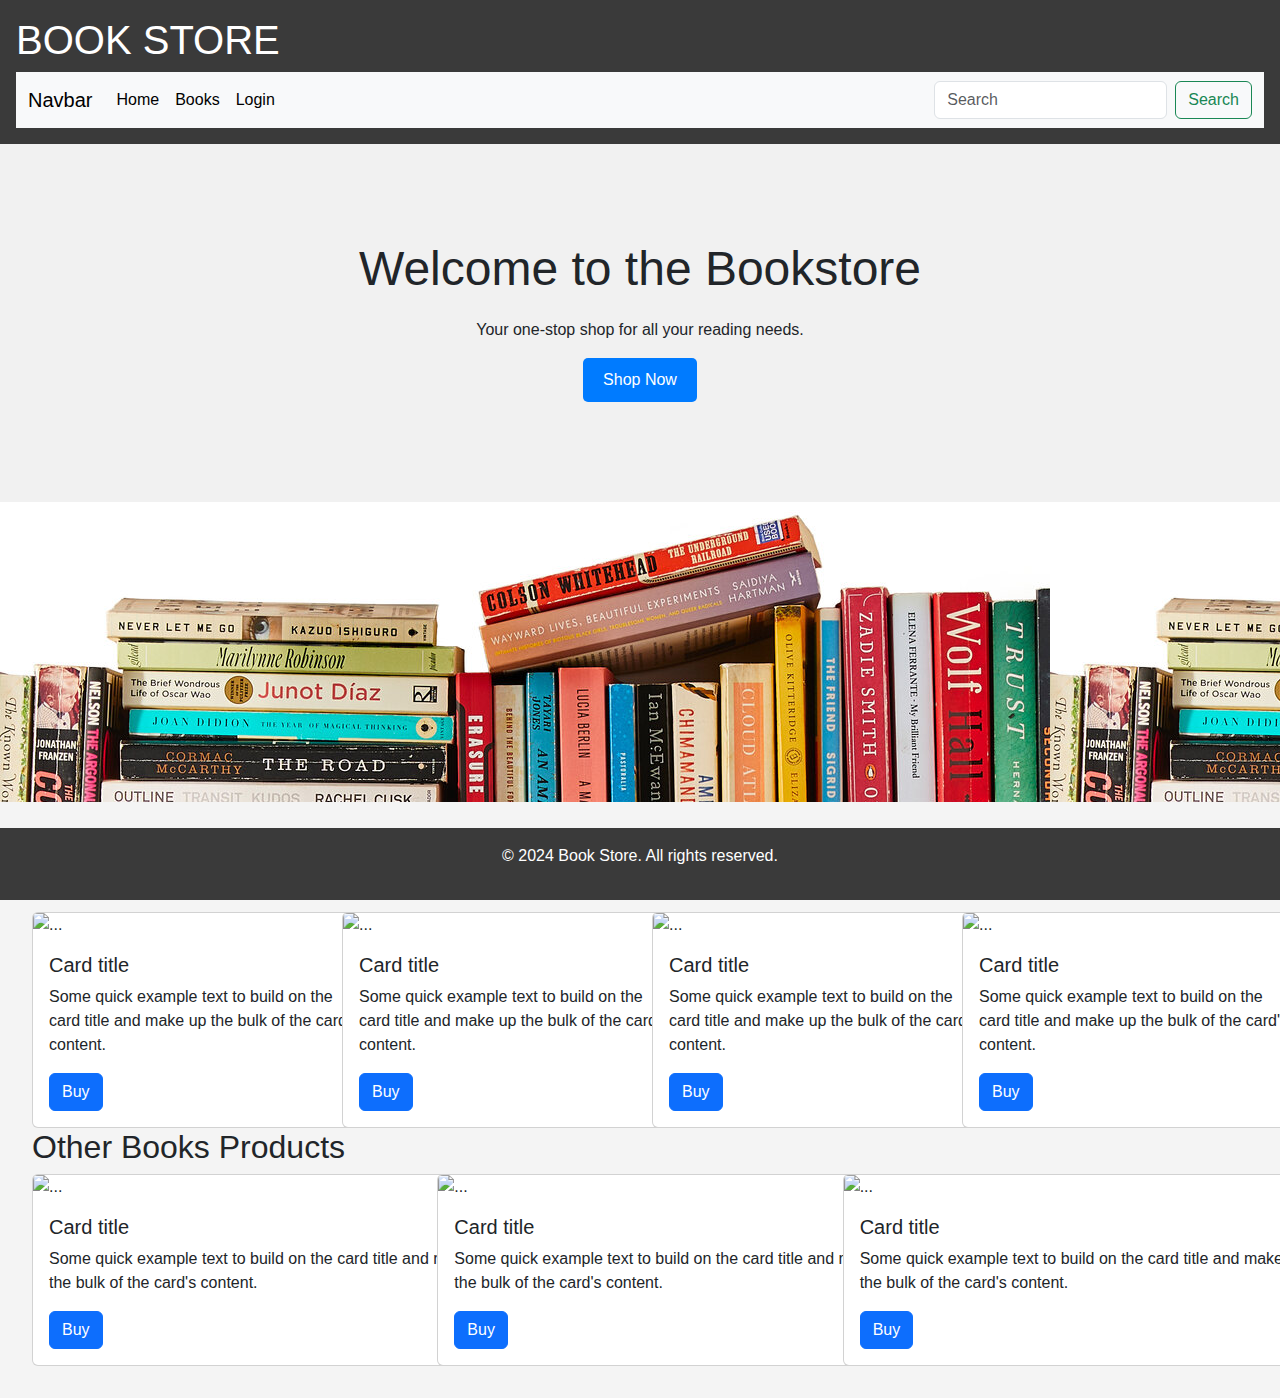
==== index.html @ 13aea4e1 "Commit changes" ====
<!DOCTYPE html>
<html lang="en">
<head>
    <title>Book Store - Home</title>
    <link href="https://cdn.jsdelivr.net/npm/bootstrap@5.3.3/dist/css/bootstrap.min.css" rel="stylesheet">
    <link rel="stylesheet" href="styles/styles.css">
</head>

<body>
    <header>
        <h1>BOOK STORE</h1>
        <nav class="navbar navbar-expand-lg bg-body-tertiary">
            <div class="container-fluid">
                <a class="navbar-brand" href="#">Navbar</a>
                <button class="navbar-toggler" type="button" data-bs-toggle="collapse"
                    data-bs-target="#navbarSupportedContent" aria-controls="navbarSupportedContent"
                    aria-expanded="false" aria-label="Toggle navigation">
                    <span class="navbar-toggler-icon"></span>
                </button>
                <div class="collapse navbar-collapse" id="navbarSupportedContent">
                    <ul class="navbar-nav me-auto mb-2 mb-lg-0">
                        <li class="nav-item">
                            <a class="nav-link active" aria-current="page" href="index.html">Home</a>
                        </li>
                        <li class="nav-item">
                            <a class="nav-link active" aria-current="page" href="html/booksListingPage.html">Books</a>
                        </li>
                        <li class="nav-item">
                            <a class="nav-link active" aria-current="page" href="html/login.html">Login</a>
                        </li>
                    </ul>
                    <form class="d-flex" role="search">
                        <input class="form-control me-2" type="search" placeholder="Search" aria-label="Search">
                        <button class="btn btn-outline-success" type="submit">Search</button>
                    </form>
                </div>
            </div>
        </nav>

    </header>
    <main>
        <section id="home" class="hero">
            <h1>Welcome to the Bookstore</h1>
            <p>Your one-stop shop for all your reading needs.</p>
            <a href="html/booksListingPage.html" class="cta">Shop Now</a>
        </section>
        <section id="slider">
            <div class="slides">
                <img src="images/img-1.jpg" alt="img-1.jpg">
                <img src="images/img-1.jpg" alt="img-1.jpg">
                <img src="images/img-1.jpg" alt="img-1.jpg">
            </div>
        </section>
        <!-- Featured Products -->

        <p id="test"></p>
        <div id="booksGrid"></div>
        <section id="row-products">
            <h2>Featured Products</h2>
            <div class="row">
                <div class="col-md-3">
                    <div class="card">
                        <img src="..." class="card-img-top" alt="...">
                        <div class="card-body">
                            <h5 class="card-title">Card title</h5>
                            <p class="card-text">Some quick example text to build on the card title and make up the bulk
                                of the card's content.</p>
                            <a href="#" class="btn btn-primary">Buy</a>
                        </div>
                    </div>
                </div>
                <div class="col-md-3">
                    <div class="card">
                        <img src="..." class="card-img-top" alt="...">
                        <div class="card-body">
                            <h5 class="card-title">Card title</h5>
                            <p class="card-text">Some quick example text to build on the card title and make up the bulk
                                of the card's content.</p>
                            <a href="#" class="btn btn-primary">Buy</a>
                        </div>
                    </div>
                </div>
                <div class="col-md-3">
                    <div class="card">
                        <img src="..." class="card-img-top" alt="...">
                        <div class="card-body">
                            <h5 class="card-title">Card title</h5>
                            <p class="card-text">Some quick example text to build on the card title and make up the bulk
                                of the card's content.</p>
                            <a href="#" class="btn btn-primary">Buy</a>
                        </div>
                    </div>
                </div>
                <div class="col-md-3">
                    <div class="card">
                        <img src="..." class="card-img-top" alt="...">
                        <div class="card-body">
                            <h5 class="card-title">Card title</h5>
                            <p class="card-text">Some quick example text to build on the card title and make up the bulk
                                of the card's content.</p>
                            <a href="#" class="btn btn-primary">Buy</a>
                        </div>
                    </div>
                </div>

                <h2>Other Books Products</h2>
                <div class="row">
                    <div class="col-md-4">
                        <div class="card">
                            <img src="..." class="card-img-top" alt="...">
                            <div class="card-body">
                                <h5 class="card-title">Card title</h5>
                                <p class="card-text">Some quick example text to build on the card title and make up the
                                    bulk of the card's content.</p>
                                <a href="#" class="btn btn-primary">Buy</a>
                            </div>
                        </div>
                    </div>
                    <div class="col-md-4">
                        <div class="card">
                            <img src="..." class="card-img-top" alt="...">
                            <div class="card-body">
                                <h5 class="card-title">Card title</h5>
                                <p class="card-text">Some quick example text to build on the card title and make up the
                                    bulk of the card's content.</p>
                                <a href="#" class="btn btn-primary">Buy</a>
                            </div>
                        </div>
                    </div>
                    <div class="col-md-4">
                        <div class="card">
                            <img src="..." class="card-img-top" alt="...">
                            <div class="card-body">
                                <h5 class="card-title">Card title</h5>
                                <p class="card-text">Some quick example text to build on the card title and make up the
                                    bulk of the card's content.</p>
                                <a href="#" class="btn btn-primary">Buy</a>
                            </div>
                        </div>
                    </div>
         </section>
    </main>
    <footer>
        <p>&copy; 2024 Book Store. All rights reserved.</p>
    </footer>
    <script src="https://cdn.jsdelivr.net/npm/bootstrap@5.3.3/dist/js/bootstrap.bundle.min.js"></script>
    <script src="scripts/script.js"></script>
</body>
</html>
---- styles/styles.css ----
/* General Styles: Author Timos*/
body {
    font-family: Arial, sans-serif;
    margin: 0;
    padding: 0;
    background-color: #f4f4f4;
}

header {
    background-color: #3a3a3a;
    color: white;
    padding: 1rem;
    /* text-align: center; */
    position: fixed;
    width: 100%;
}

#home{
    padding-top: 15rem;
}
#row-products {
    padding: 2rem;
}

footer {
    text-align: center;
    padding: 1rem;
    background-color: #3a3a3a;
    color: white;
    position: fixed;
    bottom: 0;
    width: 100%;
}

/* Slider Styles */
#slider {
    width: 100%;
    height: 300px;
    overflow: hidden;
    margin-bottom: 2rem;
    position: relative;
}

.slides {
    display: flex;
    transition: transform 0.5s ease-in-out;
}

.slides img {
    width: 100%;
    height: auto;
    /* flex-shrink: 0; */
}

.col-md-3 .card{
    width: 22rem;
}

.col-md-4 .card{
    width: 30rem;
}

.my-5 {
    padding-top: 10rem;
}

/* Login Form */
#my-login-form{
    padding-top: 12rem;
}
#login-form {
    max-width: 400px;
    margin: 2rem auto;
    background: white;
    padding: 2rem;
    border-radius: 5px;
    box-shadow: 0 2px 5px rgba(0, 0, 0, 0.1);
}

#login-form label {
    display: block;
    margin-bottom: 0.5rem;
}

#login-form input {
    width: 100%;
    padding: 0.5rem;
    margin-bottom: 1rem;
    border: 1px solid #ddd;
    border-radius: 5px;
}

#login-form button {
    width: 100%;
    padding: 0.7rem;
    background-color: #333;
    color: white;
    border: none;
    border-radius: 5px;
    cursor: pointer;
}

#login-form button:hover {
    background-color: #555;
}

.hero {
    text-align: center;
    padding: 100px 20px;
    background-color: #f1f1f1;
}

.hero h1 {
    font-size: 48px;
    margin-bottom: 20px;
}
.cta {
    display: inline-block;
    padding: 10px 20px;
    background-color: #007bff;
    color: #fff;
    text-decoration: none;
    border-radius: 5px;
}
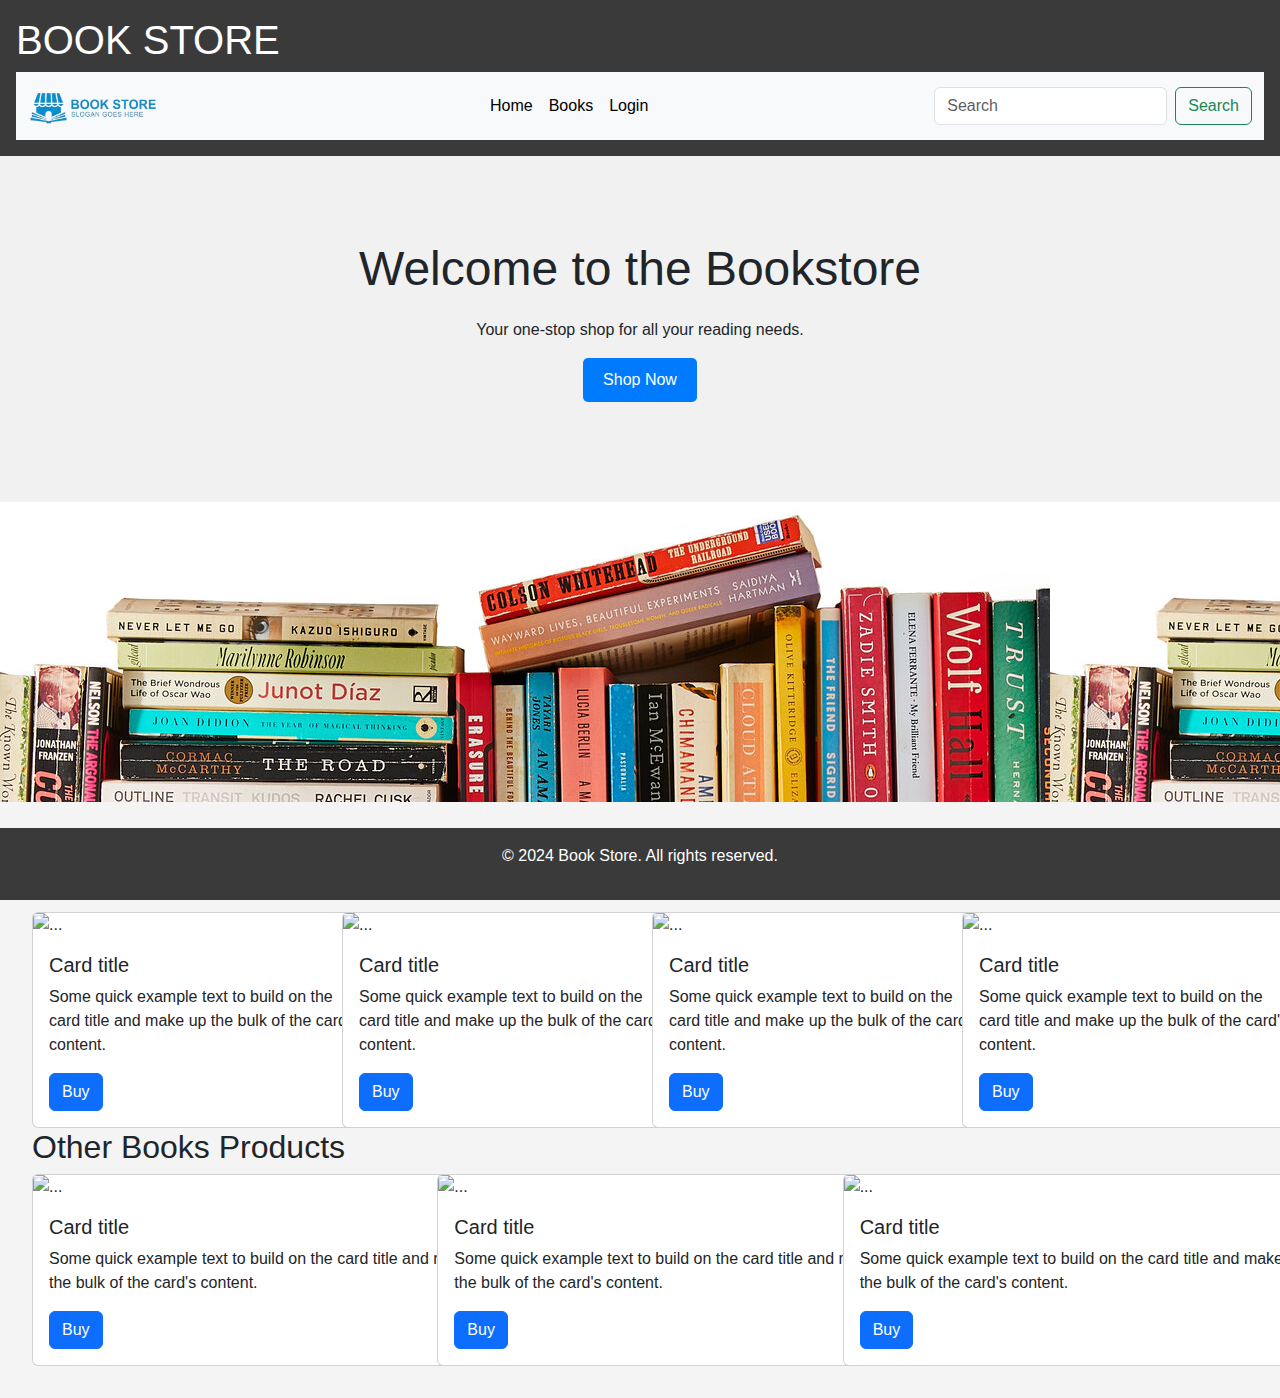
==== commit 90f106a6: "added logo" ====
--- a/index.html
+++ b/index.html
@@ -11,7 +11,7 @@
         <h1>BOOK STORE</h1>
         <nav class="navbar navbar-expand-lg bg-body-tertiary">
             <div class="container-fluid">
-                <a class="navbar-brand" href="#">Navbar</a>
+                <a class="navbar-brand" href="index.html"><img src="images/logo/logo.png" alt="logo"></a>
                 <button class="navbar-toggler" type="button" data-bs-toggle="collapse"
                     data-bs-target="#navbarSupportedContent" aria-controls="navbarSupportedContent"
                     aria-expanded="false" aria-label="Toggle navigation">
--- a/styles/styles.css
+++ b/styles/styles.css
@@ -15,9 +15,10 @@
     width: 100%;
 }
 
-#home{
+#home {
     padding-top: 15rem;
 }
+
 #row-products {
     padding: 2rem;
 }
@@ -41,6 +42,11 @@
     position: relative;
 }
 
+.navbar-brand img {
+    width: 30%;
+    height: 8%;
+}
+
 .slides {
     display: flex;
     transition: transform 0.5s ease-in-out;
@@ -52,11 +58,11 @@
     /* flex-shrink: 0; */
 }
 
-.col-md-3 .card{
+.col-md-3 .card {
     width: 22rem;
 }
 
-.col-md-4 .card{
+.col-md-4 .card {
     width: 30rem;
 }
 
@@ -65,9 +71,10 @@
 }
 
 /* Login Form */
-#my-login-form{
+#my-login-form {
     padding-top: 12rem;
 }
+
 #login-form {
     max-width: 400px;
     margin: 2rem auto;
@@ -114,6 +121,7 @@
     font-size: 48px;
     margin-bottom: 20px;
 }
+
 .cta {
     display: inline-block;
     padding: 10px 20px;
@@ -121,5 +129,4 @@
     color: #fff;
     text-decoration: none;
     border-radius: 5px;
-}
-
+}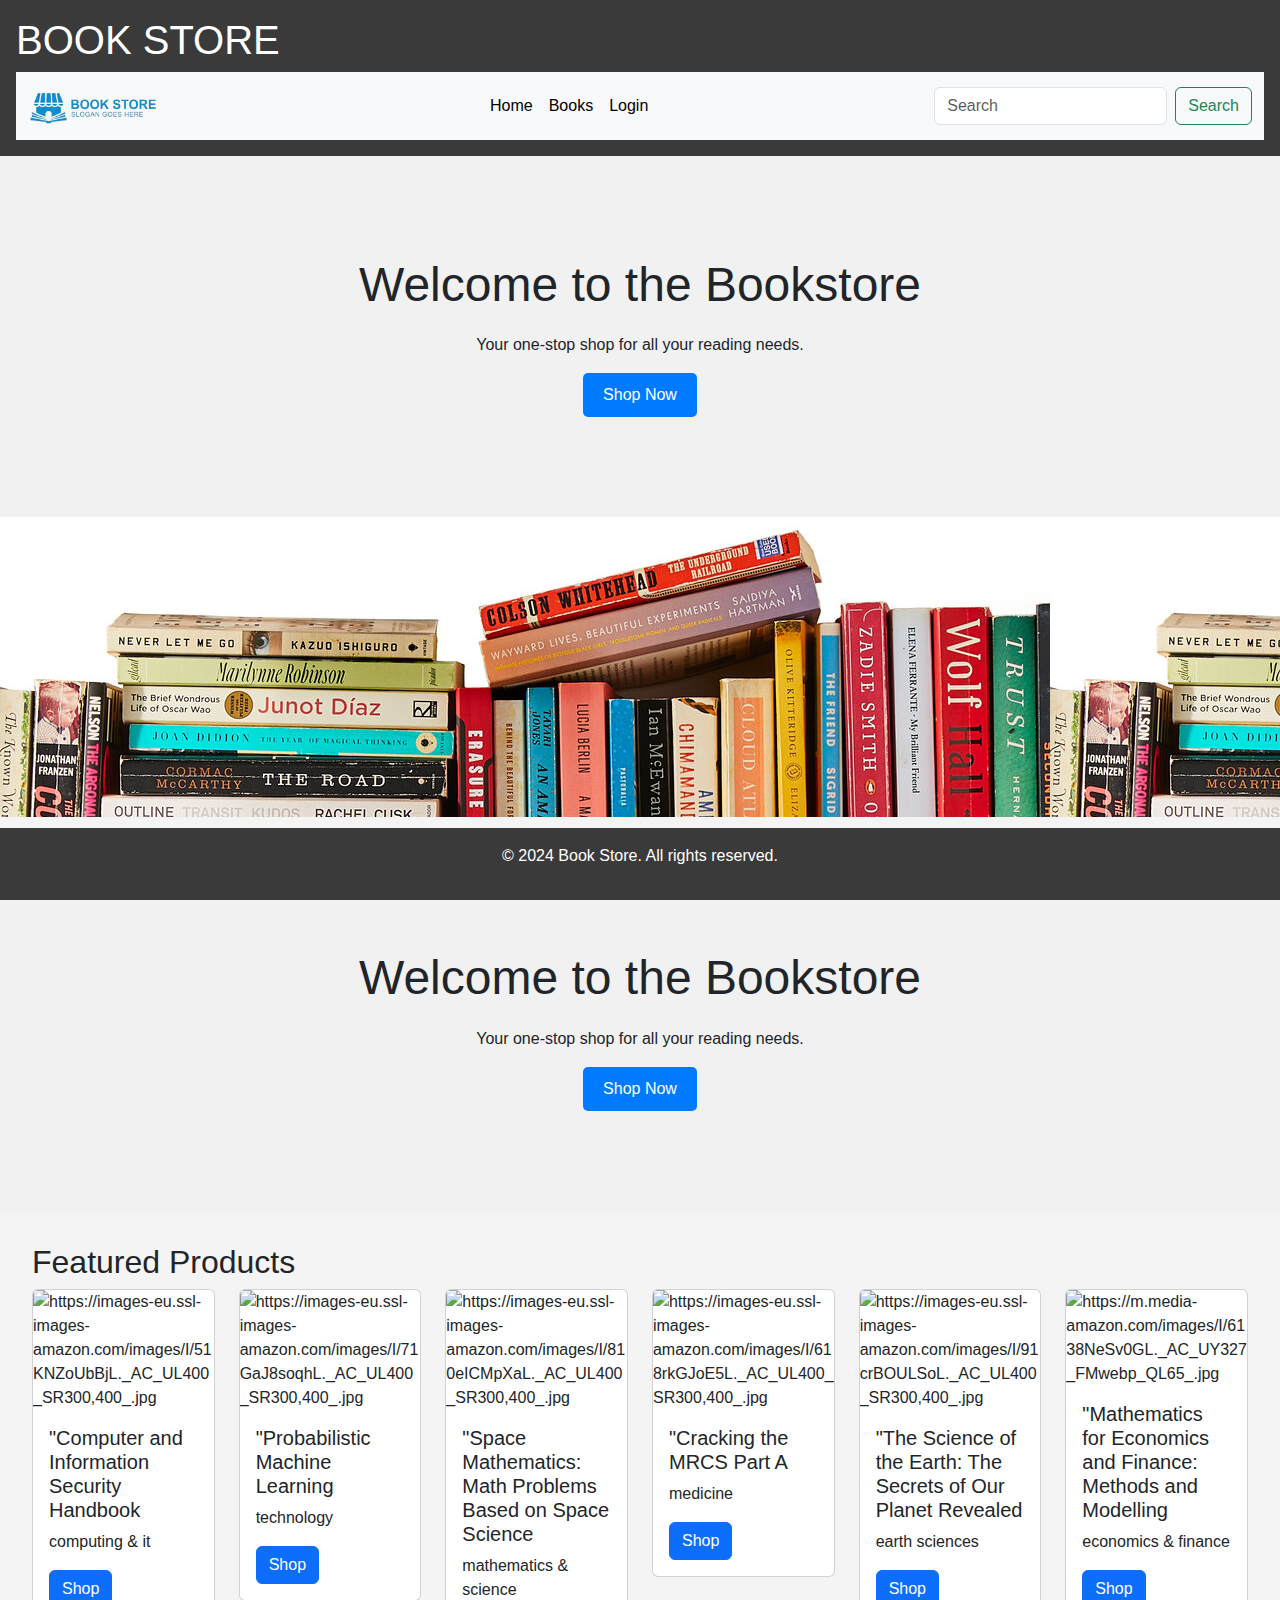
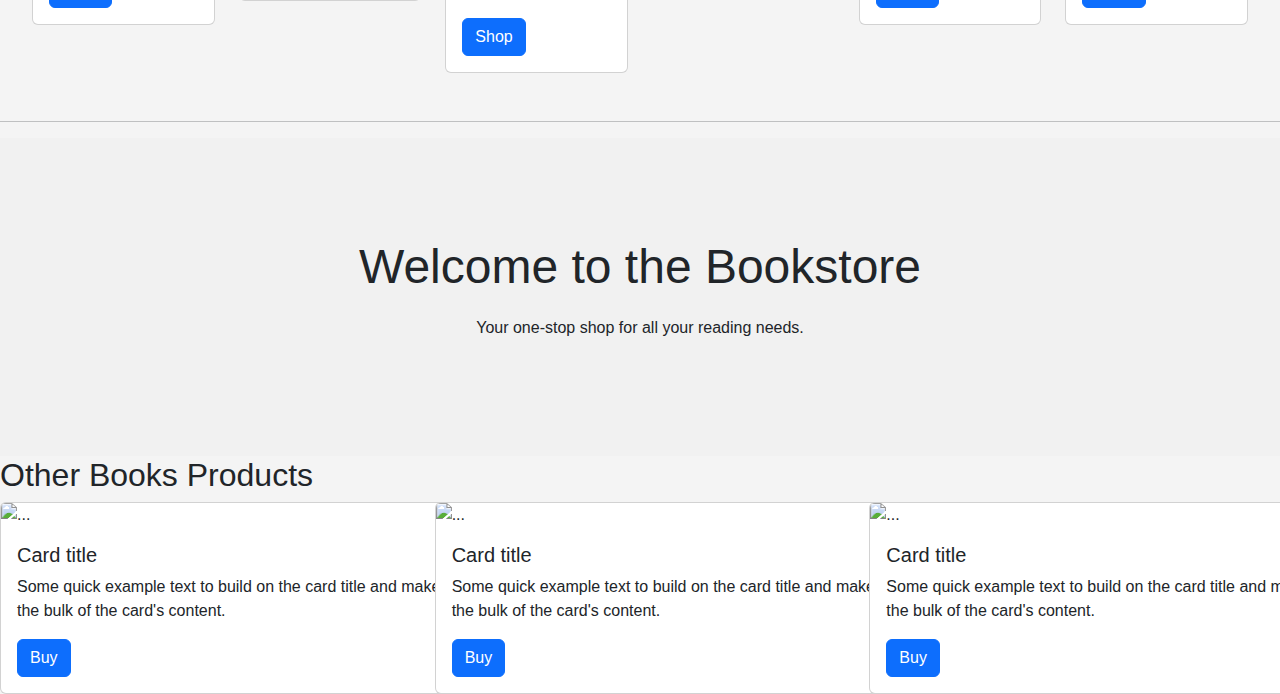
==== commit f317eac4: "add json and .gitigore files -  Stop tracking .json" ====
--- a/index.html
+++ b/index.html
@@ -1,9 +1,11 @@
+<!-- Author: Timos -->
 <!DOCTYPE html>
 <html lang="en">
+
 <head>
     <title>Book Store - Home</title>
     <link href="https://cdn.jsdelivr.net/npm/bootstrap@5.3.3/dist/css/bootstrap.min.css" rel="stylesheet">
-    <link rel="stylesheet" href="styles/styles.css">
+      <link rel="stylesheet" href="styles/styles.css">
 </head>
 
 <body>
@@ -30,7 +32,7 @@
                         </li>
                     </ul>
                     <form class="d-flex" role="search">
-                        <input class="form-control me-2" type="search" placeholder="Search" aria-label="Search">
+                        <input class="form-control me-2" type="search" placeholder="Search" aria-label="Search" id="search-input" oninput="searchBooks()">
                         <button class="btn btn-outline-success" type="submit">Search</button>
                     </form>
                 </div>
@@ -51,99 +53,67 @@
                 <img src="images/img-1.jpg" alt="img-1.jpg">
             </div>
         </section>
-        <!-- Featured Products -->
 
-        <p id="test"></p>
-        <div id="booksGrid"></div>
+        <section class="hero">
+            <h1>Welcome to the Bookstore</h1>
+            <p>Your one-stop shop for all your reading needs.</p>
+            <a href="html/booksListingPage.html" class="cta">Shop Now</a>
+        </section>
+
         <section id="row-products">
             <h2>Featured Products</h2>
+            <div class="row" id="book-list">
+             <!-- Book list  -->
+            </div>
+        </section>
+        <hr>
+        <section id="home" class="hero">
+            <h1>Welcome to the Bookstore</h1>
+            <p>Your one-stop shop for all your reading needs.</p>
+        </section>
+        <section>
+            <h2>Other Books Products</h2>
             <div class="row">
-                <div class="col-md-3">
+                <div class="col-md-4">
                     <div class="card">
                         <img src="..." class="card-img-top" alt="...">
                         <div class="card-body">
                             <h5 class="card-title">Card title</h5>
-                            <p class="card-text">Some quick example text to build on the card title and make up the bulk
-                                of the card's content.</p>
+                            <p class="card-text">Some quick example text to build on the card title and make up the
+                                bulk of the card's content.</p>
                             <a href="#" class="btn btn-primary">Buy</a>
                         </div>
                     </div>
                 </div>
-                <div class="col-md-3">
+                <div class="col-md-4">
                     <div class="card">
                         <img src="..." class="card-img-top" alt="...">
                         <div class="card-body">
                             <h5 class="card-title">Card title</h5>
-                            <p class="card-text">Some quick example text to build on the card title and make up the bulk
-                                of the card's content.</p>
+                            <p class="card-text">Some quick example text to build on the card title and make up the
+                                bulk of the card's content.</p>
                             <a href="#" class="btn btn-primary">Buy</a>
                         </div>
                     </div>
                 </div>
-                <div class="col-md-3">
+                <div class="col-md-4">
                     <div class="card">
                         <img src="..." class="card-img-top" alt="...">
                         <div class="card-body">
                             <h5 class="card-title">Card title</h5>
-                            <p class="card-text">Some quick example text to build on the card title and make up the bulk
-                                of the card's content.</p>
+                            <p class="card-text">Some quick example text to build on the card title and make up the
+                                bulk of the card's content.</p>
                             <a href="#" class="btn btn-primary">Buy</a>
                         </div>
                     </div>
                 </div>
-                <div class="col-md-3">
-                    <div class="card">
-                        <img src="..." class="card-img-top" alt="...">
-                        <div class="card-body">
-                            <h5 class="card-title">Card title</h5>
-                            <p class="card-text">Some quick example text to build on the card title and make up the bulk
-                                of the card's content.</p>
-                            <a href="#" class="btn btn-primary">Buy</a>
-                        </div>
-                    </div>
-                </div>
-
-                <h2>Other Books Products</h2>
-                <div class="row">
-                    <div class="col-md-4">
-                        <div class="card">
-                            <img src="..." class="card-img-top" alt="...">
-                            <div class="card-body">
-                                <h5 class="card-title">Card title</h5>
-                                <p class="card-text">Some quick example text to build on the card title and make up the
-                                    bulk of the card's content.</p>
-                                <a href="#" class="btn btn-primary">Buy</a>
-                            </div>
-                        </div>
-                    </div>
-                    <div class="col-md-4">
-                        <div class="card">
-                            <img src="..." class="card-img-top" alt="...">
-                            <div class="card-body">
-                                <h5 class="card-title">Card title</h5>
-                                <p class="card-text">Some quick example text to build on the card title and make up the
-                                    bulk of the card's content.</p>
-                                <a href="#" class="btn btn-primary">Buy</a>
-                            </div>
-                        </div>
-                    </div>
-                    <div class="col-md-4">
-                        <div class="card">
-                            <img src="..." class="card-img-top" alt="...">
-                            <div class="card-body">
-                                <h5 class="card-title">Card title</h5>
-                                <p class="card-text">Some quick example text to build on the card title and make up the
-                                    bulk of the card's content.</p>
-                                <a href="#" class="btn btn-primary">Buy</a>
-                            </div>
-                        </div>
-                    </div>
-         </section>
+        </section>
     </main>
     <footer>
         <p>&copy; 2024 Book Store. All rights reserved.</p>
     </footer>
     <script src="https://cdn.jsdelivr.net/npm/bootstrap@5.3.3/dist/js/bootstrap.bundle.min.js"></script>
-    <script src="scripts/script.js"></script>
+    <script src="scripts/main.js"></script>
 </body>
+
 </html>--- a/styles/styles.css
+++ b/styles/styles.css
@@ -11,13 +11,13 @@
     color: white;
     padding: 1rem;
     /* text-align: center; */
-    position: fixed;
+    /* position: fixed; */
     width: 100%;
 }
 
-#home {
+/* #home {
     padding-top: 15rem;
-}
+} */
 
 #row-products {
     padding: 2rem;
@@ -64,15 +64,6 @@
 
 .col-md-4 .card {
     width: 30rem;
-}
-
-.my-5 {
-    padding-top: 10rem;
-}
-
-/* Login Form */
-#my-login-form {
-    padding-top: 12rem;
 }
 
 #login-form {
@@ -129,4 +120,9 @@
     color: #fff;
     text-decoration: none;
     border-radius: 5px;
-}+}
+.card img {
+    height: 100%;
+    object-fit: cover;
+    width: 100%;
+  }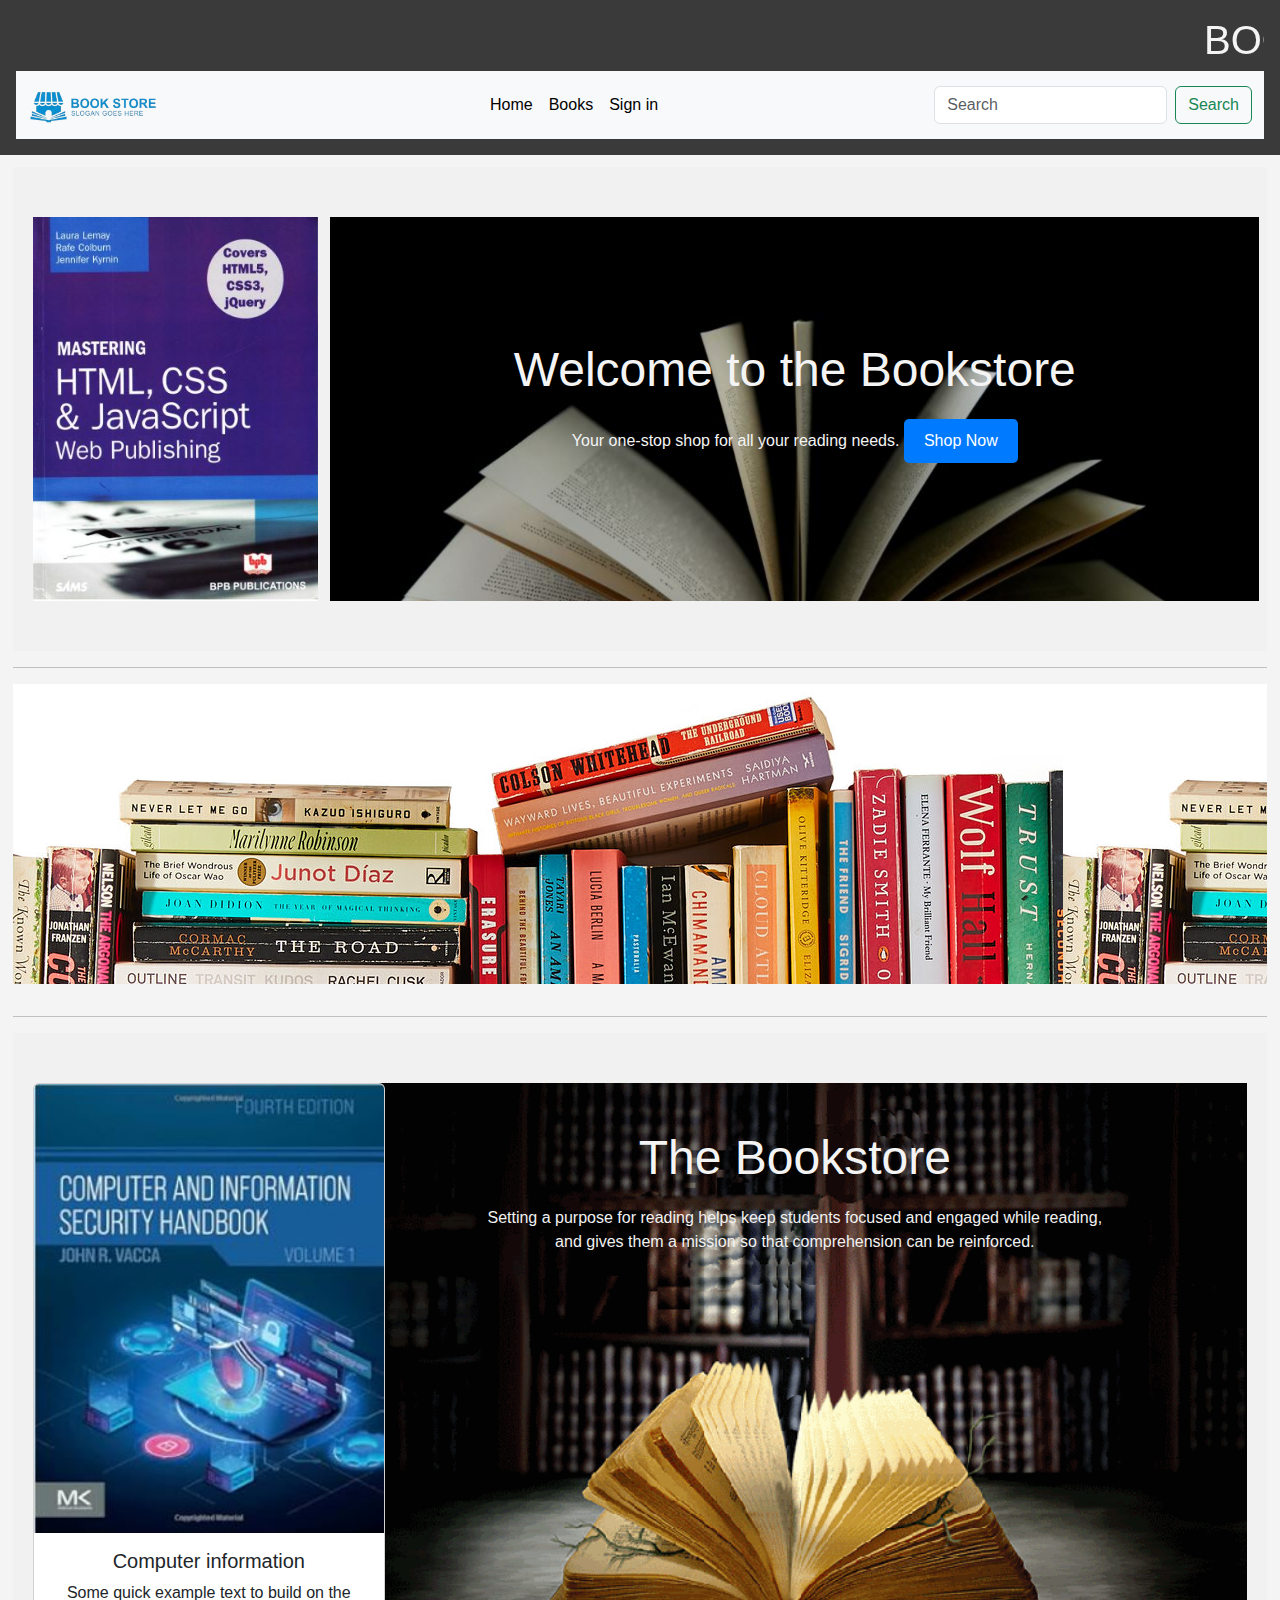
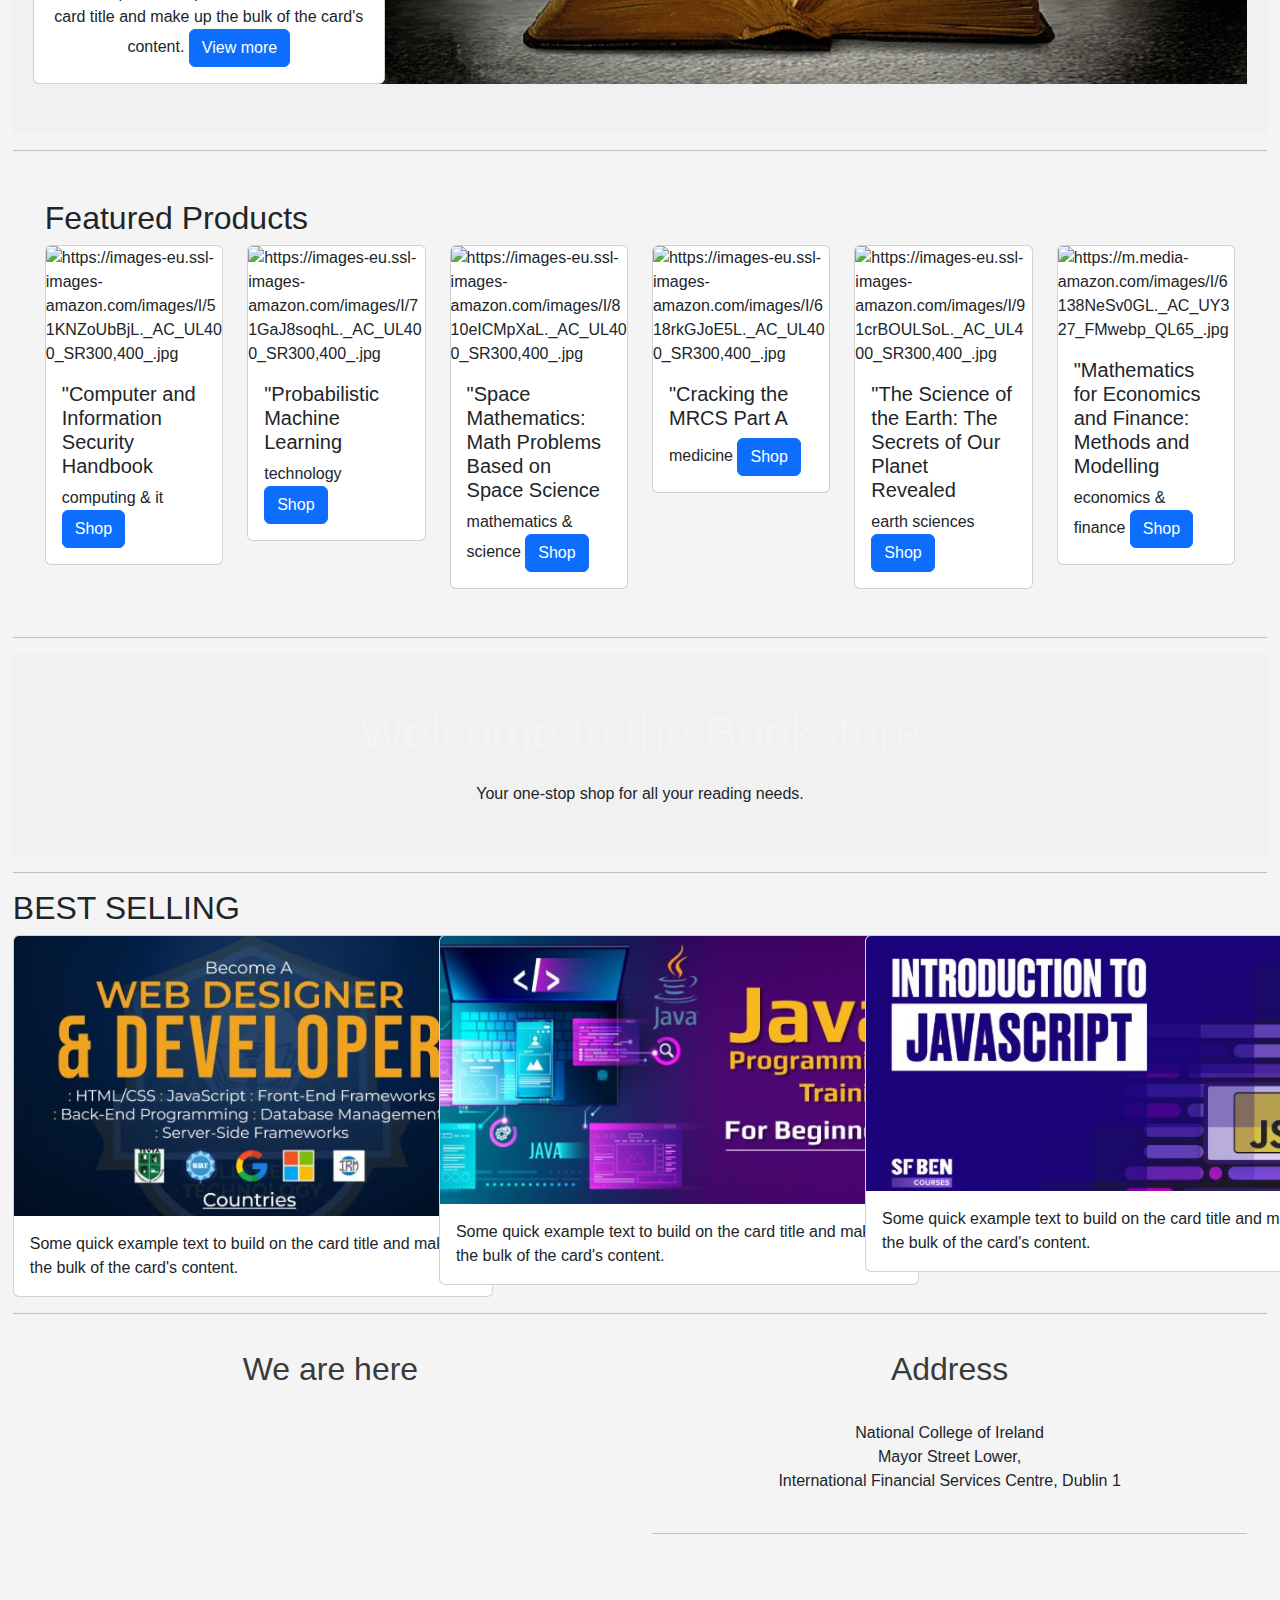
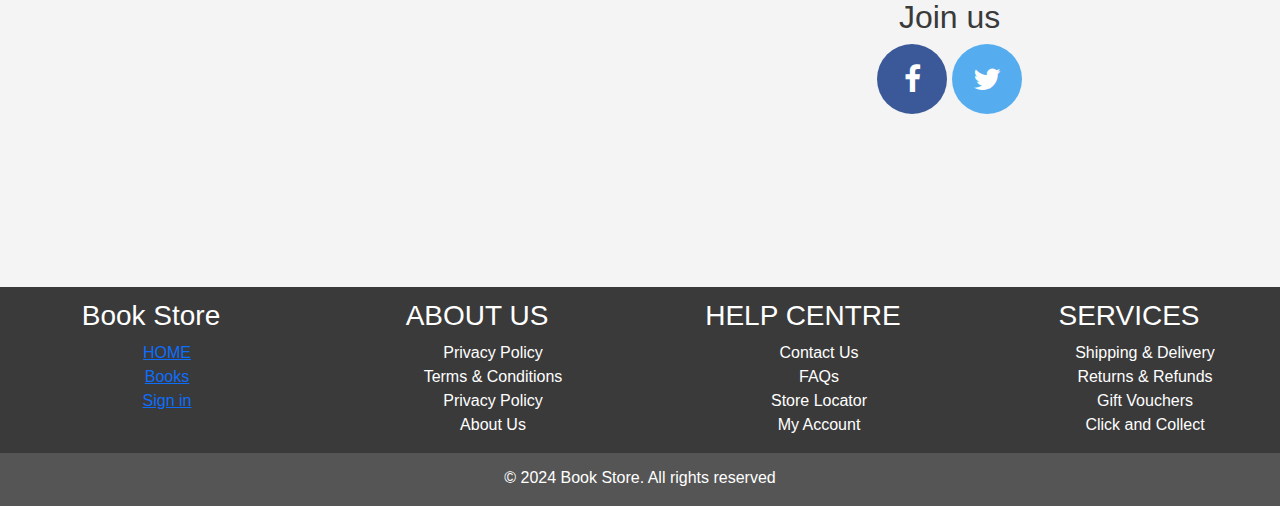
==== commit d25dd35d: "another changes...." ====
--- a/index.html
+++ b/index.html
@@ -5,12 +5,18 @@
 <head>
     <title>Book Store - Home</title>
     <link href="https://cdn.jsdelivr.net/npm/bootstrap@5.3.3/dist/css/bootstrap.min.css" rel="stylesheet">
-      <link rel="stylesheet" href="styles/styles.css">
+    <link rel="stylesheet" href="https://cdnjs.cloudflare.com/ajax/libs/font-awesome/4.7.0/css/font-awesome.min.css">
+    <link rel="stylesheet" href="styles/styles.css">
 </head>
 
 <body>
     <header>
-        <h1>BOOK STORE</h1>
+        <div id="scroll-msg">
+            <marquee>
+                <h1>BOOK STORE</h1>
+                <p>-Your one-stop shop for all your reading needs.</p>
+            </marquee>
+        </div>
         <nav class="navbar navbar-expand-lg bg-body-tertiary">
             <div class="container-fluid">
                 <a class="navbar-brand" href="index.html"><img src="images/logo/logo.png" alt="logo"></a>
@@ -28,11 +34,12 @@
                             <a class="nav-link active" aria-current="page" href="html/booksListingPage.html">Books</a>
                         </li>
                         <li class="nav-item">
-                            <a class="nav-link active" aria-current="page" href="html/login.html">Login</a>
+                            <a class="nav-link active" aria-current="page" href="html/login.html">Sign in</a>
                         </li>
                     </ul>
                     <form class="d-flex" role="search">
-                        <input class="form-control me-2" type="search" placeholder="Search" aria-label="Search" id="search-input" oninput="searchBooks()">
+                        <input class="form-control me-2" type="search" placeholder="Search" aria-label="Search"
+                            id="search-input" oninput="searchBooks()">
                         <button class="btn btn-outline-success" type="submit">Search</button>
                     </form>
                 </div>
@@ -42,10 +49,19 @@
     </header>
     <main>
         <section id="home" class="hero">
-            <h1>Welcome to the Bookstore</h1>
-            <p>Your one-stop shop for all your reading needs.</p>
-            <a href="html/booksListingPage.html" class="cta">Shop Now</a>
-        </section>
+            <div class="row">
+                <div class="col-md-3">
+                    <a href="html/booksListingPage.html"><img src="images/java-css-html.JPG" class="card-img-top"
+                            alt="java-css-html.JPG"></a>
+                </div>
+                <div class="col-md-9" id="welcome">
+                    <h1>Welcome to the Bookstore</h1>
+                    <p>Your one-stop shop for all your reading needs.</p>
+                    <a href="html/booksListingPage.html" class="cta">Shop Now</a>
+                </div>
+            </div>
+        </section>
+        <hr>
         <section id="slider">
             <div class="slides">
                 <img src="images/img-1.jpg" alt="img-1.jpg">
@@ -53,17 +69,33 @@
                 <img src="images/img-1.jpg" alt="img-1.jpg">
             </div>
         </section>
-
+        <hr>
         <section class="hero">
-            <h1>Welcome to the Bookstore</h1>
-            <p>Your one-stop shop for all your reading needs.</p>
-            <a href="html/booksListingPage.html" class="cta">Shop Now</a>
-        </section>
-
+            <div class="row">
+                <div class="col-md-3">
+                    <div class="card">
+                        <img src="images/comp.JPG" class="card-img-top" alt="...">
+                        <div class="card-body">
+                            <h5 class="card-title">Computer information</h5>
+                            <p class="card-text">Some quick example text to build on the card title and make up the
+                                bulk of the card's content.</p>
+                            <a href="html/booksListingPage.html" class="btn btn-primary">View more</a>
+                        </div>
+                    </div>
+                </div>
+                <div class="col-md-9">
+                    <div id="gif"> 
+                    <h1>The Bookstore</h1>
+                    <p>Setting a purpose for reading helps keep students focused and engaged while reading,<br>and gives them a mission so that comprehension can be reinforced.</p>
+                </div>
+                </div>
+            </div>
+        </section>
+        <hr>
         <section id="row-products">
             <h2>Featured Products</h2>
             <div class="row" id="book-list">
-             <!-- Book list  -->
+                <!-- Book list  -->
             </div>
         </section>
         <hr>
@@ -71,49 +103,105 @@
             <h1>Welcome to the Bookstore</h1>
             <p>Your one-stop shop for all your reading needs.</p>
         </section>
-        <section>
-            <h2>Other Books Products</h2>
+        <hr>
+        <section class="best-selling">
+            <h2>BEST SELLING</h2>
             <div class="row">
                 <div class="col-md-4">
                     <div class="card">
-                        <img src="..." class="card-img-top" alt="...">
-                        <div class="card-body">
-                            <h5 class="card-title">Card title</h5>
-                            <p class="card-text">Some quick example text to build on the card title and make up the
-                                bulk of the card's content.</p>
-                            <a href="#" class="btn btn-primary">Buy</a>
+                        <img src="images/web-dev.JPG" class="card-img-top" alt="web-dev.JPG">
+                        <div class="card-body">
+                            <p class="card-text">Some quick example text to build on the card title and make up the
+                                bulk of the card's content.</p>
                         </div>
                     </div>
                 </div>
                 <div class="col-md-4">
                     <div class="card">
-                        <img src="..." class="card-img-top" alt="...">
-                        <div class="card-body">
-                            <h5 class="card-title">Card title</h5>
-                            <p class="card-text">Some quick example text to build on the card title and make up the
-                                bulk of the card's content.</p>
-                            <a href="#" class="btn btn-primary">Buy</a>
+                        <img src="images/java.JPG" class="card-img-top" alt="java.JPG">
+                        <div class="card-body">
+                            <p class="card-text">Some quick example text to build on the card title and make up the
+                                bulk of the card's content.</p>
                         </div>
                     </div>
                 </div>
                 <div class="col-md-4">
                     <div class="card">
-                        <img src="..." class="card-img-top" alt="...">
-                        <div class="card-body">
-                            <h5 class="card-title">Card title</h5>
-                            <p class="card-text">Some quick example text to build on the card title and make up the
-                                bulk of the card's content.</p>
-                            <a href="#" class="btn btn-primary">Buy</a>
-                        </div>
-                    </div>
-                </div>
+                        <img src="images/javascript.JPG" class="card-img-top" alt="javascript.JPG">
+                        <div class="card-body">
+                            <p class="card-text">Some quick example text to build on the card title and make up the
+                                bulk of the card's content.</p>
+                        </div>
+                    </div>
+                </div>
+        </section>
+        <hr>
+        <section class="maps-address">
+            <div class="row">
+                <div class="col-md-6">
+                    <h2>We are here</h2>
+                    <iframe src="https://www.google.com/maps/embed?pb=!1m18!1m12!1m3!1d4763.365795040375!2d-6.24556772371804!3d53.348932374530605!2m3!1f0!2f0!3f0!3m2!1i1024!2i768!4f13.1!3m3!1m2!1s0x48670e8cd86e97e7%3A0x6d51b774ee7fa935!2sNational%20College%20of%20Ireland!5e0!3m2!1sen!2sie!4v1733056342575!5m2!1sen!2sie" width="700" height="450" style="border:0;" allowfullscreen="" loading="lazy" referrerpolicy="no-referrer-when-downgrade"></iframe>
+                </div>
+            <div class="col-md-6">
+                <h2>Address</h2>
+                <br>
+                <p>National College of Ireland <br>
+                    Mayor Street Lower, <br>
+                    International Financial Services Centre, Dublin 1</p>
+                <br><br>
+                <hr>
+                <br><br>
+                <h2>Join us</h2>
+                <a href="https://www.facebook.com/NCIRL" target="_blank" class="fa fa-facebook"></a>
+                <a href="https://x.com/NCIRLDigital" target="_blank" class="fa fa-twitter"></a>
+            </div>
+
+            </div>
         </section>
     </main>
     <footer>
-        <p>&copy; 2024 Book Store. All rights reserved.</p>
+        <div class="row">
+            <div class="col-md-3">
+                <h3> Book Store</h3>
+                <ul>
+                    <li><a href="index.html">HOME</a></li>
+                    <li><a href="html/booksListingPage.html">Books</a></li>
+                    <li><a href="html/login.html">Sign in</a></li>
+                </ul>
+            </div>
+            <div class="col-md-3">
+                <h3>ABOUT US</h3>
+                <ul class="no-bullets">
+                    <li>Privacy Policy</li>
+                    <li>Terms & Conditions</li>
+                    <li>Privacy Policy</li>
+                    <li>About Us</li>
+                  </ul>
+            </div>
+            <div class="col-md-3">
+                <h3>HELP CENTRE</h3>
+                <ul class="no-bullets">
+                    <li>Contact Us</li>
+                    <li>FAQs</li>
+                    <li>Store Locator</li>
+                    <li>My Account</li>
+                  </ul>
+            </div>
+            <div class="col-md-3">
+                <h3>SERVICES</h3>
+                <ul class="no-bullets">
+                    <li>Shipping & Delivery</li>
+                    <li>Returns & Refunds</li>
+                    <li>Gift Vouchers</li>
+                    <li>Click and Collect</li>
+                  </ul>
+            </div>
+        </div>
+        <div class="row all-right-reserved">
+            <p>&copy; 2024 Book Store. All rights reserved</p>
+        </div>
     </footer>
     <script src="https://cdn.jsdelivr.net/npm/bootstrap@5.3.3/dist/js/bootstrap.bundle.min.js"></script>
     <script src="scripts/main.js"></script>
 </body>
-
 </html>--- a/styles/styles.css
+++ b/styles/styles.css
@@ -1,9 +1,11 @@
 /* General Styles: Author Timos*/
 body {
     font-family: Arial, sans-serif;
-    margin: 0;
-    padding: 0;
     background-color: #f4f4f4;
+}
+
+main{
+    padding: 1%;
 }
 
 header {
@@ -19,18 +21,48 @@
     padding-top: 15rem;
 } */
 
+.maps-address{
+    padding: 20px 20px;
+    text-align: center;
+}
+
+.maps-address h2{
+  color:#3a3a3a;
+ 
+}
+
 #row-products {
     padding: 2rem;
 }
 
+#scroll-msg h1, p{
+    display: inline;
+}
+
 footer {
     text-align: center;
-    padding: 1rem;
+    /* padding: 1rem; */
+    padding-top: 1%;
     background-color: #3a3a3a;
     color: white;
-    position: fixed;
+    /* position: fixed; */
     bottom: 0;
     width: 100%;
+}
+
+li {
+    list-style-type: none;
+    /* Removes the bullet points */
+}
+
+/* a:link {
+    color: beige;
+    background-color: transparent;
+    text-decoration: none;
+} */
+.all-right-reserved{
+    background-color: #555;
+    padding-top: 1%;
 }
 
 /* Slider Styles */
@@ -104,13 +136,38 @@
 
 .hero {
     text-align: center;
-    padding: 100px 20px;
+    padding: 50px 20px;
     background-color: #f1f1f1;
 }
 
 .hero h1 {
     font-size: 48px;
     margin-bottom: 20px;
+}
+
+#welcome{
+    padding-top: 10%;
+    background-image: url("../images/cover.JPG");
+    background-size: cover;
+}
+
+#welcome p, h1{
+  color:#f4f4f4;
+}
+
+#gif{
+    padding-top: 5%;
+    background-color: #c9c7c7;
+    background-image: url("../images/book-gif.gif");
+    height: 100%;
+    width: 100%;
+    background-size: cover;
+    background-repeat: no-repeat;
+    color:#f1f1f1;
+}
+.card-img-top img{ 
+    height: 5px;
+    width: 40px;
 }
 
 .cta {
@@ -125,4 +182,35 @@
     height: 100%;
     object-fit: cover;
     width: 100%;
-  }+  }
+
+  /* Style all font awesome icons */
+.fa {
+    padding: 20px;
+    font-size: 30px;
+    width: 70px;
+    height: 70px;
+    text-align: center;
+    text-decoration: none;
+    border-radius: 50%;
+  }
+  
+  /* Add a hover effect if you want */
+  .fa:hover {
+    opacity: 0.7;
+  }
+  
+  /* Set a specific color for each brand */
+  
+  /* Facebook */
+  .fa-facebook {
+    background: #3B5998;
+    color: white;
+  }
+  
+  /* Twitter */
+  .fa-twitter {
+    background: #55ACEE;
+    color: white;
+  }
+  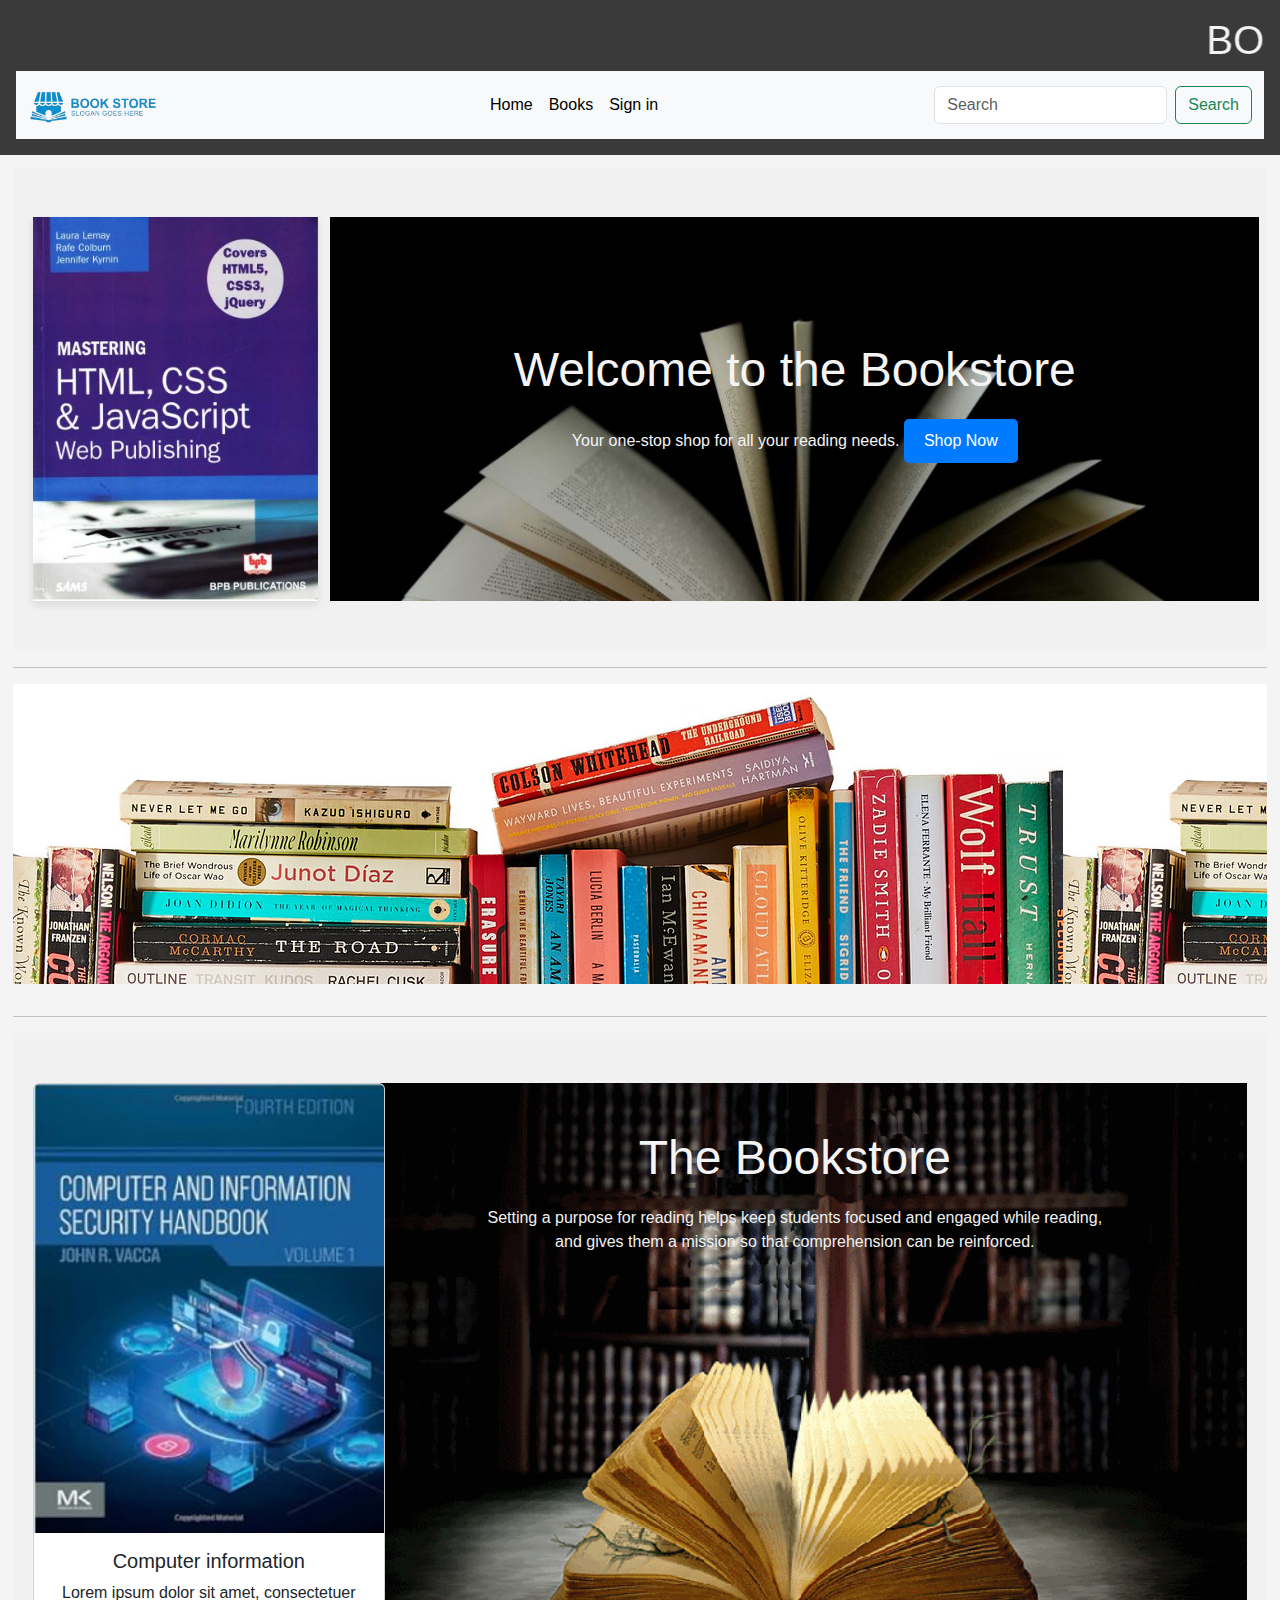
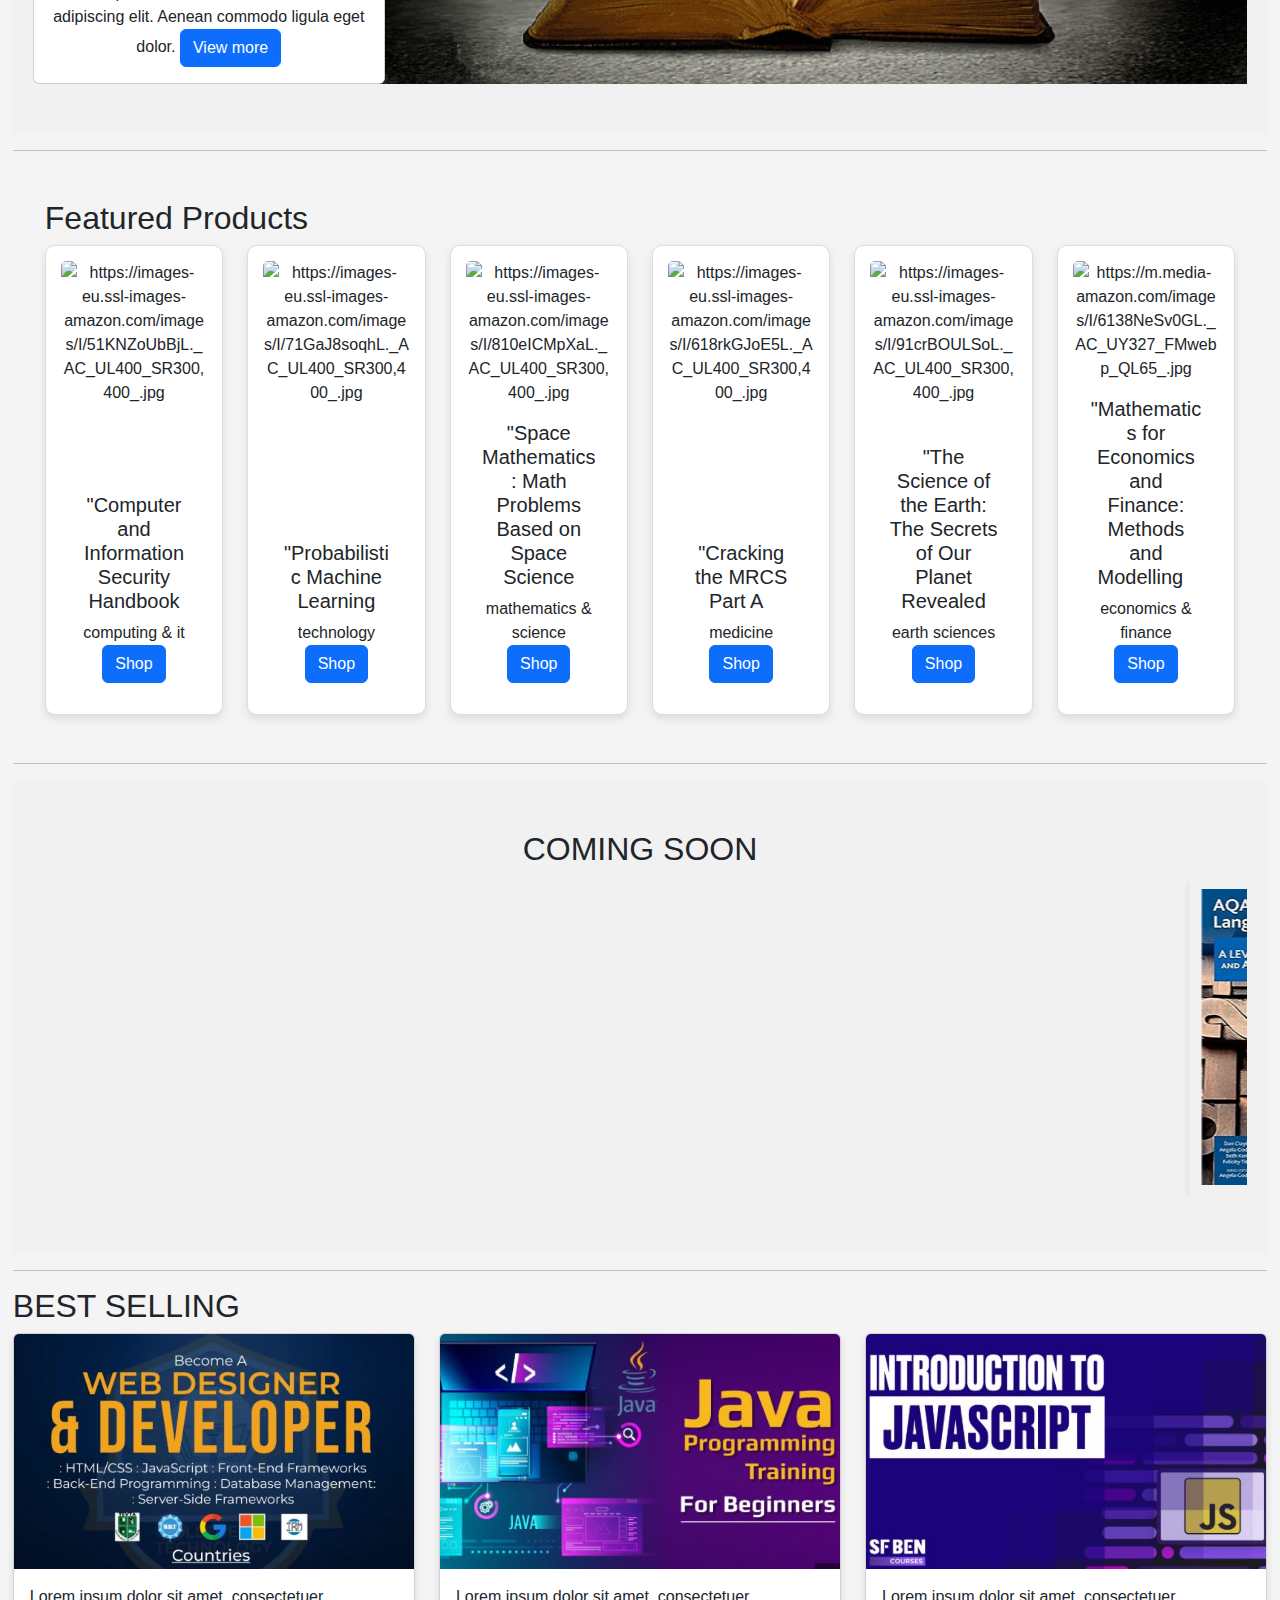
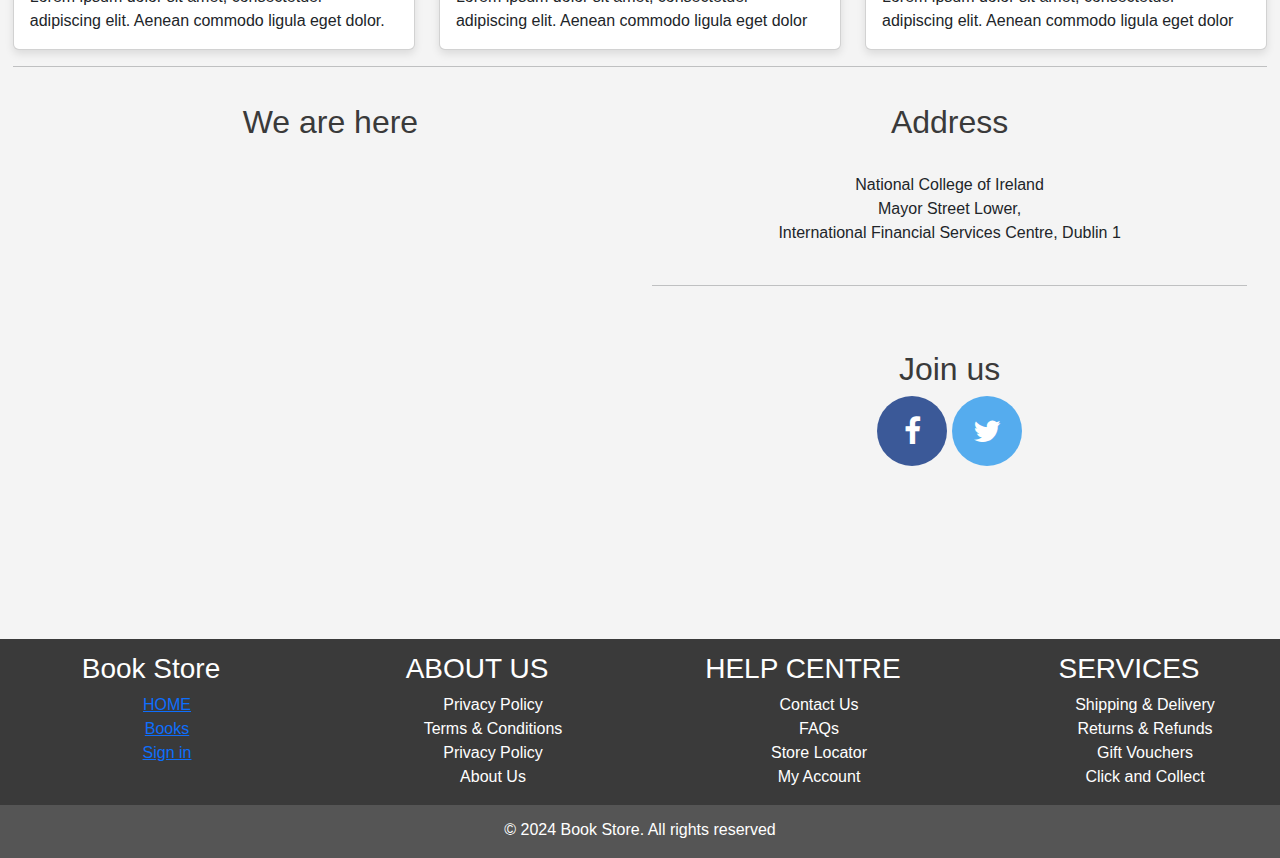
==== commit bc71e582: "new changes and adding" ====
--- a/index.html
+++ b/index.html
@@ -77,8 +77,7 @@
                         <img src="images/comp.JPG" class="card-img-top" alt="...">
                         <div class="card-body">
                             <h5 class="card-title">Computer information</h5>
-                            <p class="card-text">Some quick example text to build on the card title and make up the
-                                bulk of the card's content.</p>
+                            <p class="card-text">Lorem ipsum dolor sit amet, consectetuer adipiscing elit. Aenean commodo ligula eget dolor.</p>
                             <a href="html/booksListingPage.html" class="btn btn-primary">View more</a>
                         </div>
                     </div>
@@ -99,9 +98,15 @@
             </div>
         </section>
         <hr>
-        <section id="home" class="hero">
-            <h1>Welcome to the Bookstore</h1>
-            <p>Your one-stop shop for all your reading needs.</p>
+        <section class="hero">
+            <div id="coming-soon">
+            <h2>COMING SOON</h2>
+            <marquee behavior="" direction="left">
+            <div class="book-scrooling">
+            <img src="images/img15.jpg"><img src="images/img10.jpg"><img src="images/img11.jpg"><img src="images/img12.jpg"><img src="images/img13.jpg"><img src="images/img14.jpg">
+            <img src="images/img2.jpg"><img src="images/img9.jpg">
+        </marquee>
+        </div>
         </section>
         <hr>
         <section class="best-selling">
@@ -111,8 +116,7 @@
                     <div class="card">
                         <img src="images/web-dev.JPG" class="card-img-top" alt="web-dev.JPG">
                         <div class="card-body">
-                            <p class="card-text">Some quick example text to build on the card title and make up the
-                                bulk of the card's content.</p>
+                            <p class="card-text">Lorem ipsum dolor sit amet, consectetuer adipiscing elit. Aenean commodo ligula eget dolor.</p>
                         </div>
                     </div>
                 </div>
@@ -120,8 +124,7 @@
                     <div class="card">
                         <img src="images/java.JPG" class="card-img-top" alt="java.JPG">
                         <div class="card-body">
-                            <p class="card-text">Some quick example text to build on the card title and make up the
-                                bulk of the card's content.</p>
+                            <p class="card-text">Lorem ipsum dolor sit amet, consectetuer adipiscing elit. Aenean commodo ligula eget dolor</p>
                         </div>
                     </div>
                 </div>
@@ -129,8 +132,7 @@
                     <div class="card">
                         <img src="images/javascript.JPG" class="card-img-top" alt="javascript.JPG">
                         <div class="card-body">
-                            <p class="card-text">Some quick example text to build on the card title and make up the
-                                bulk of the card's content.</p>
+                            <p class="card-text">Lorem ipsum dolor sit amet, consectetuer adipiscing elit. Aenean commodo ligula eget dolor</p>
                         </div>
                     </div>
                 </div>
--- a/styles/styles.css
+++ b/styles/styles.css
@@ -4,7 +4,7 @@
     background-color: #f4f4f4;
 }
 
-main{
+main {
     padding: 1%;
 }
 
@@ -12,30 +12,25 @@
     background-color: #3a3a3a;
     color: white;
     padding: 1rem;
-    /* text-align: center; */
-    /* position: fixed; */
-    width: 100%;
-}
-
-/* #home {
-    padding-top: 15rem;
-} */
-
-.maps-address{
+    width: 100%;
+}
+
+.maps-address {
     padding: 20px 20px;
     text-align: center;
 }
 
-.maps-address h2{
-  color:#3a3a3a;
- 
+.maps-address h2 {
+    color: #3a3a3a;
+
 }
 
 #row-products {
     padding: 2rem;
 }
 
-#scroll-msg h1, p{
+#scroll-msg h1,
+p {
     display: inline;
 }
 
@@ -55,12 +50,7 @@
     /* Removes the bullet points */
 }
 
-/* a:link {
-    color: beige;
-    background-color: transparent;
-    text-decoration: none;
-} */
-.all-right-reserved{
+.all-right-reserved {
     background-color: #555;
     padding-top: 1%;
 }
@@ -87,7 +77,6 @@
 .slides img {
     width: 100%;
     height: auto;
-    /* flex-shrink: 0; */
 }
 
 .col-md-3 .card {
@@ -134,6 +123,38 @@
     background-color: #555;
 }
 
+#book-list .card {
+    height: 100%;
+    object-fit: cover;
+    width: 100%;
+    padding: 15px;
+    text-align: center;
+
+    border: 1px solid #ddd;
+    border-radius: 10px;
+    box-shadow: 0 4px 8px rgba(0, 0, 0, 0.1);
+    overflow: hidden;
+    transition: transform 0.3s;
+}
+
+.best-selling .card{
+    height: 100%;
+    object-fit: cover;
+    width: 100%;
+    box-shadow: 0 4px 8px rgba(0, 0, 0, 0.1);
+}
+
+#coming-soon img{
+    height: 20rem;
+    width: 18rem;
+    padding: 1%;
+    box-shadow: 0 4px 8px rgba(7, 7, 7, 0.1);
+}
+
+#home img{
+    box-shadow: 0 4px 8px rgba(0, 0, 0, 0.1);
+}
+
 .hero {
     text-align: center;
     padding: 50px 20px;
@@ -145,17 +166,18 @@
     margin-bottom: 20px;
 }
 
-#welcome{
+#welcome {
     padding-top: 10%;
     background-image: url("../images/cover.JPG");
     background-size: cover;
 }
 
-#welcome p, h1{
-  color:#f4f4f4;
-}
-
-#gif{
+#welcome p,
+h1 {
+    color: #f4f4f4;
+}
+
+#gif {
     padding-top: 5%;
     background-color: #c9c7c7;
     background-image: url("../images/book-gif.gif");
@@ -163,9 +185,10 @@
     width: 100%;
     background-size: cover;
     background-repeat: no-repeat;
-    color:#f1f1f1;
-}
-.card-img-top img{ 
+    color: #f1f1f1;
+}
+
+.card-img-top img {
     height: 5px;
     width: 40px;
 }
@@ -178,13 +201,14 @@
     text-decoration: none;
     border-radius: 5px;
 }
+
 .card img {
     height: 100%;
     object-fit: cover;
     width: 100%;
-  }
-
-  /* Style all font awesome icons */
+}
+
+/* Style all font awesome icons */
 .fa {
     padding: 20px;
     font-size: 30px;
@@ -193,24 +217,23 @@
     text-align: center;
     text-decoration: none;
     border-radius: 50%;
-  }
-  
-  /* Add a hover effect if you want */
-  .fa:hover {
+}
+
+/* Add a hover effect if you want */
+.fa:hover {
     opacity: 0.7;
-  }
-  
-  /* Set a specific color for each brand */
-  
-  /* Facebook */
-  .fa-facebook {
+}
+
+/* Set a specific color for each brand */
+
+/* Facebook */
+.fa-facebook {
     background: #3B5998;
     color: white;
-  }
-  
-  /* Twitter */
-  .fa-twitter {
+}
+
+/* Twitter */
+.fa-twitter {
     background: #55ACEE;
     color: white;
-  }
-  +}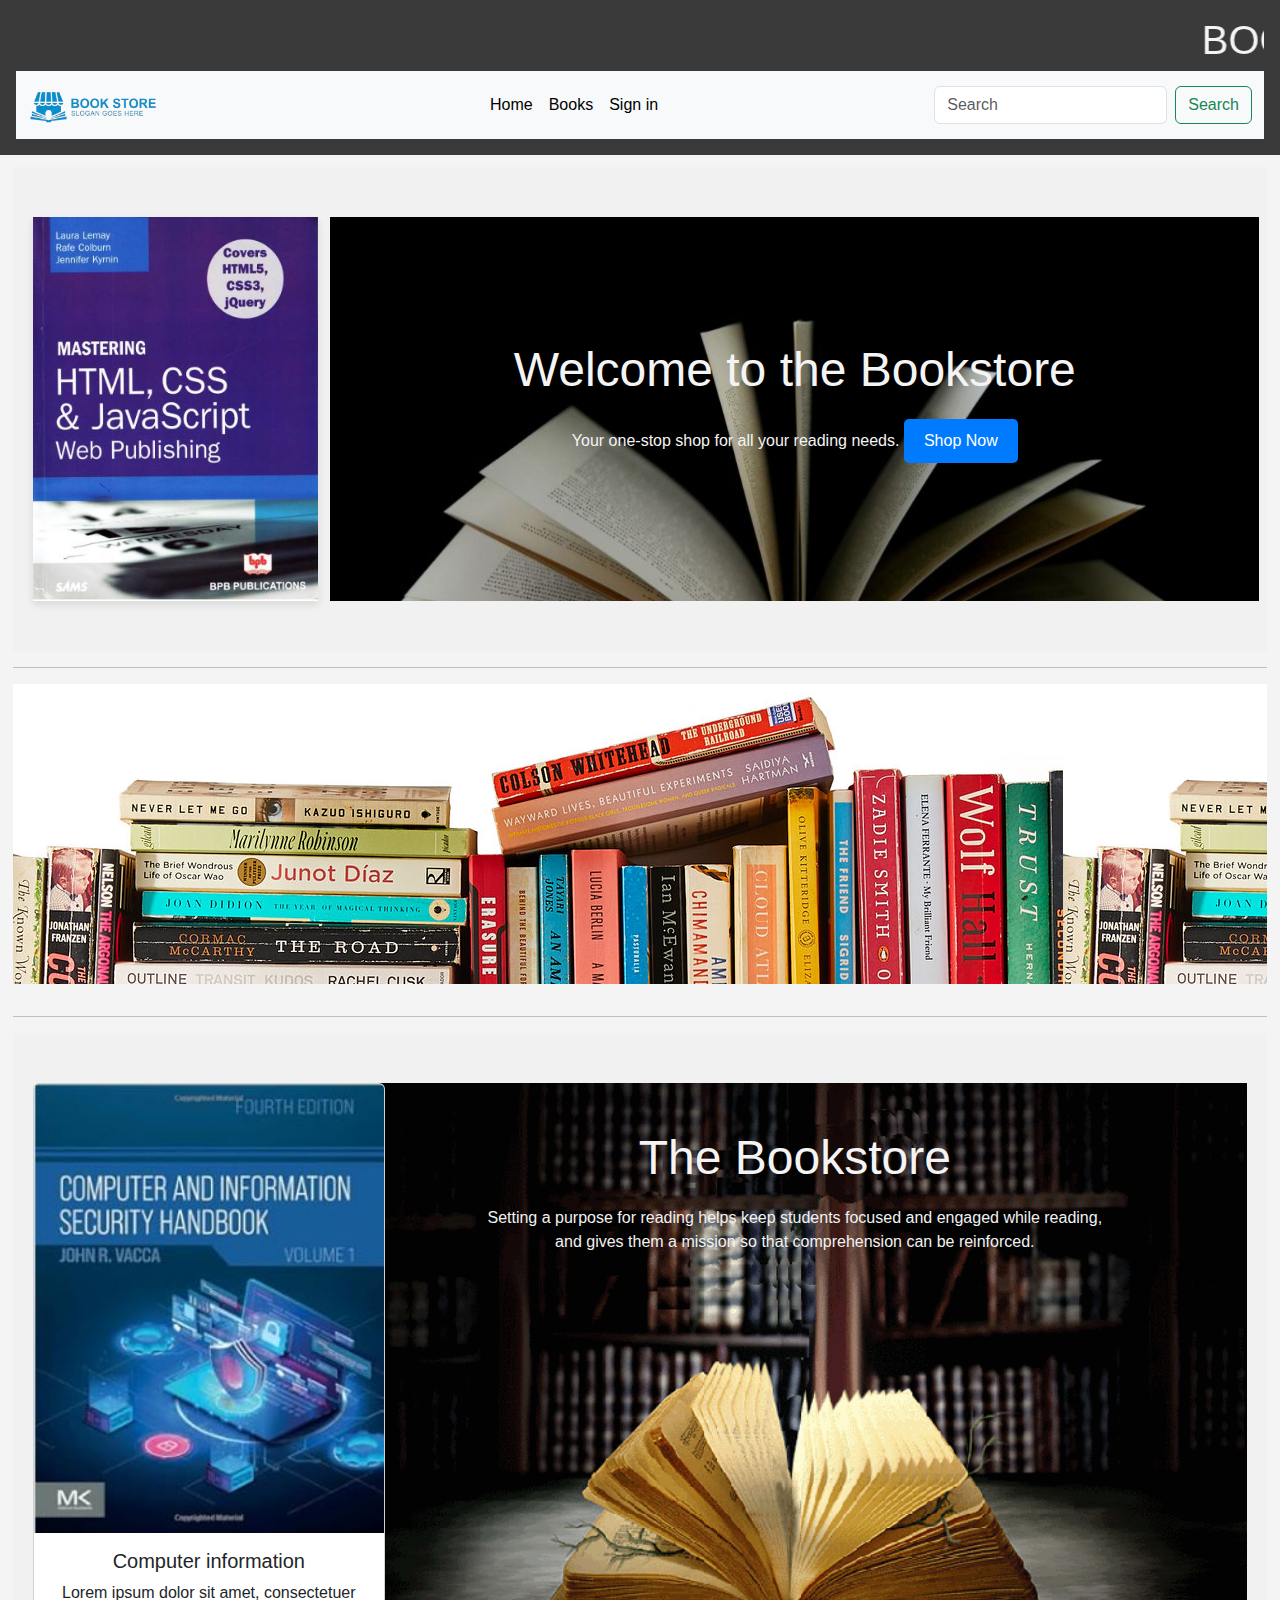
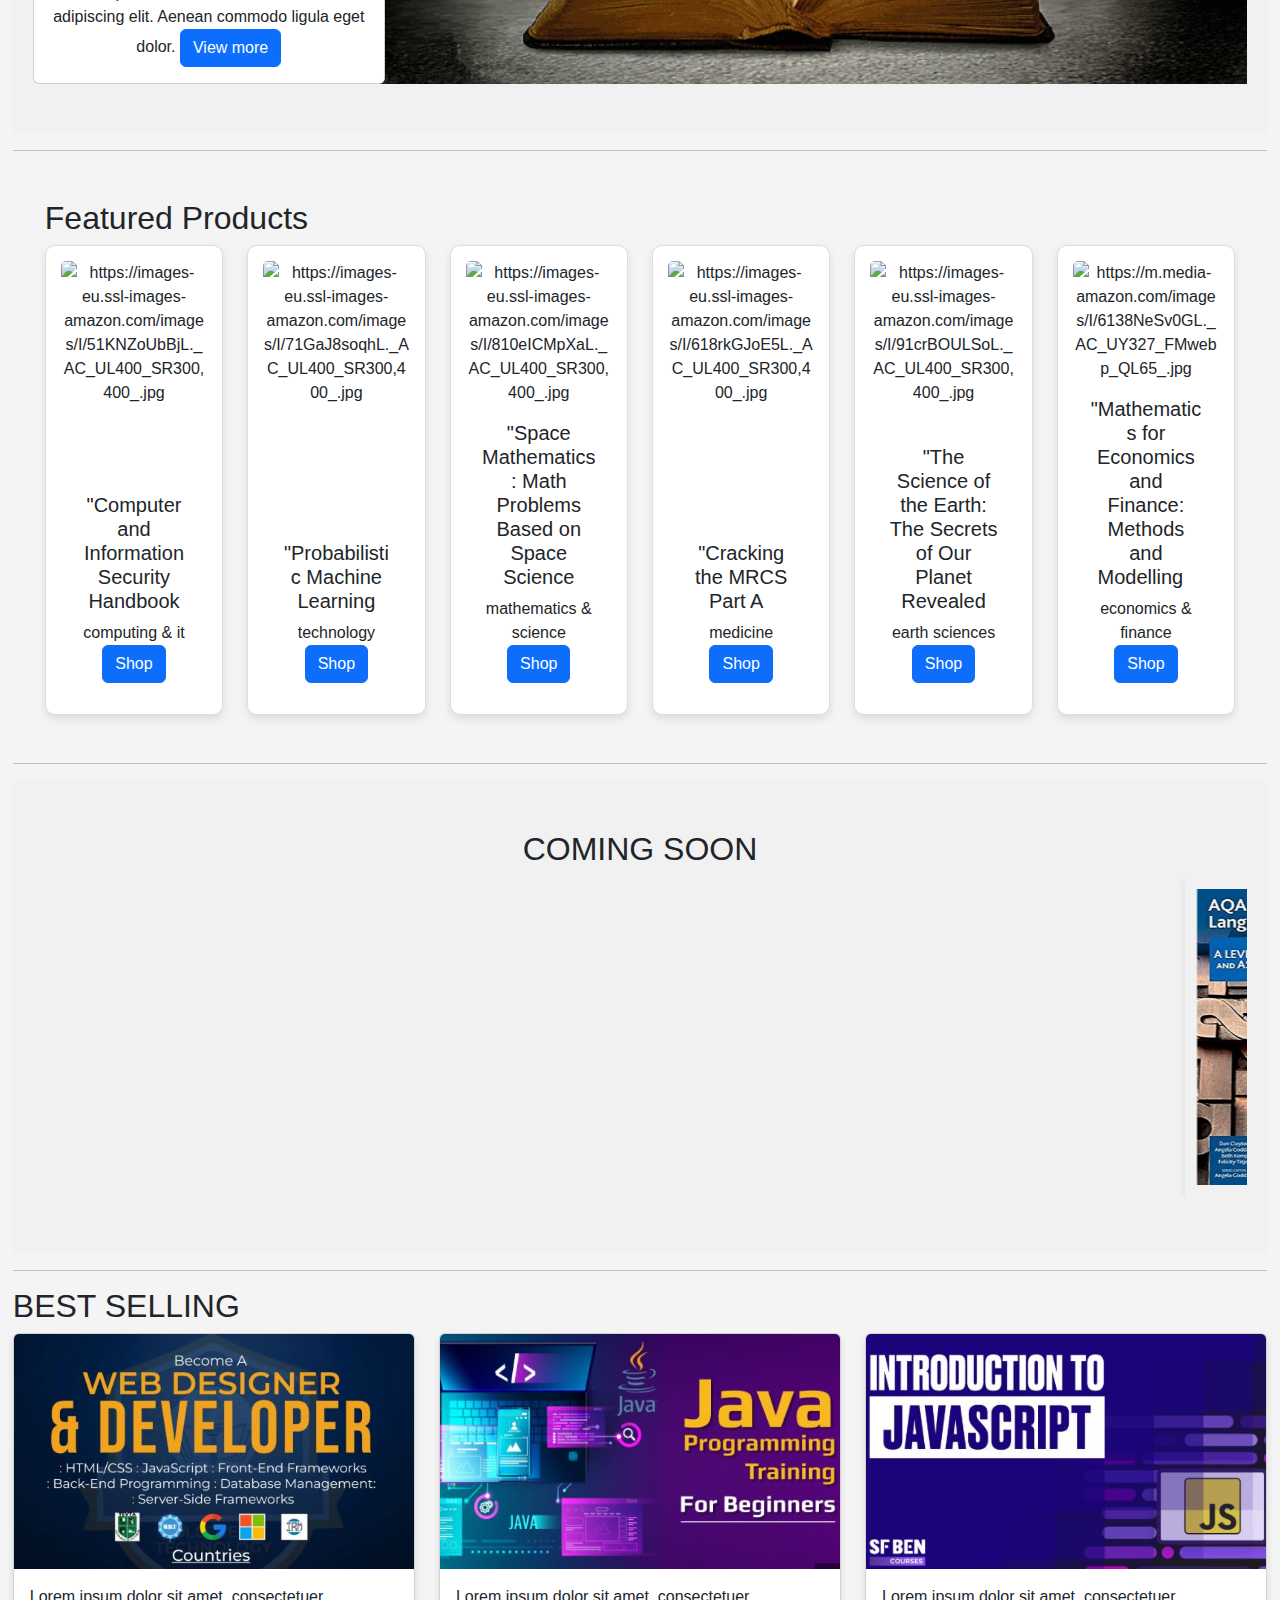
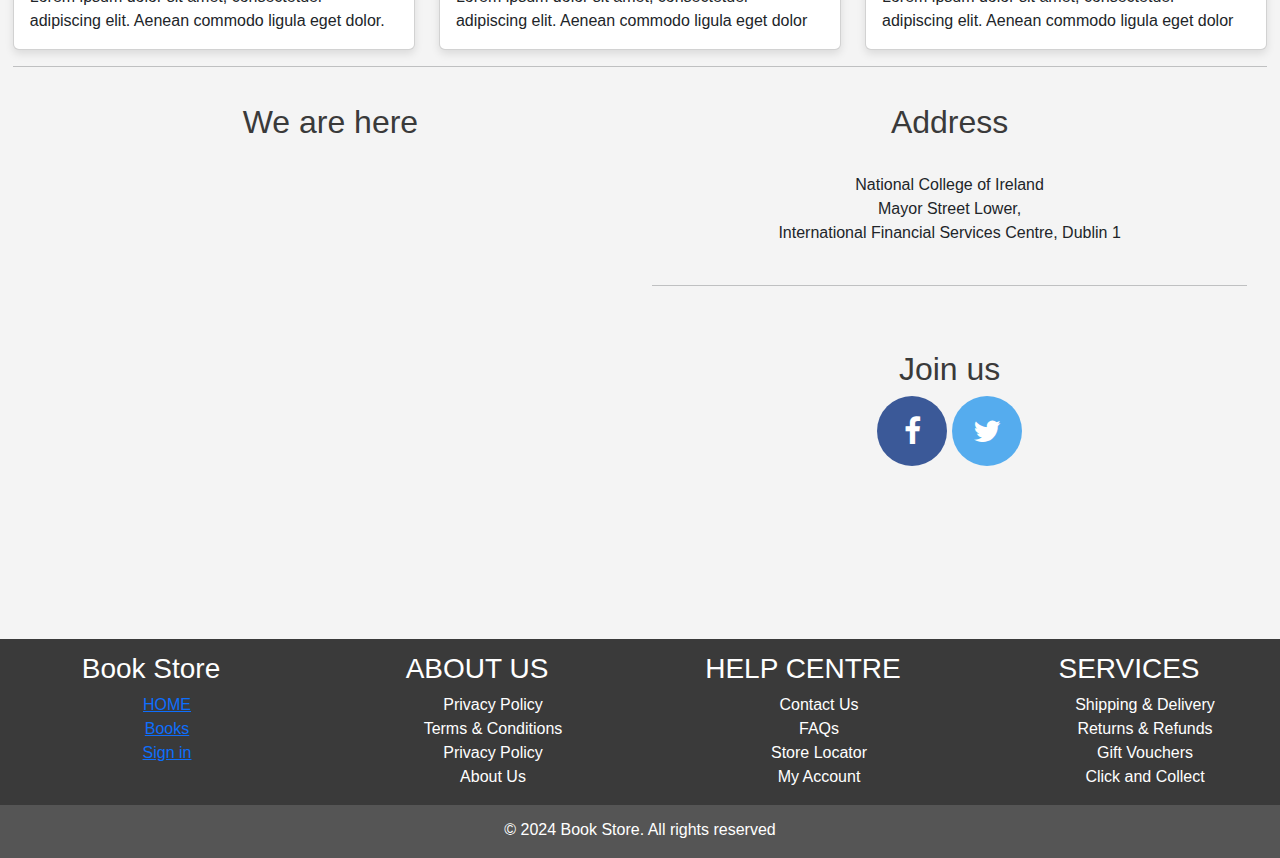
==== commit c855febe: "adding Favicon" ====
--- a/index.html
+++ b/index.html
@@ -6,6 +6,7 @@
     <title>Book Store - Home</title>
     <link href="https://cdn.jsdelivr.net/npm/bootstrap@5.3.3/dist/css/bootstrap.min.css" rel="stylesheet">
     <link rel="stylesheet" href="https://cdnjs.cloudflare.com/ajax/libs/font-awesome/4.7.0/css/font-awesome.min.css">
+    <link rel="icon" type="image/x-icon" href="images/favicon.jpg">
     <link rel="stylesheet" href="styles/styles.css">
 </head>
 
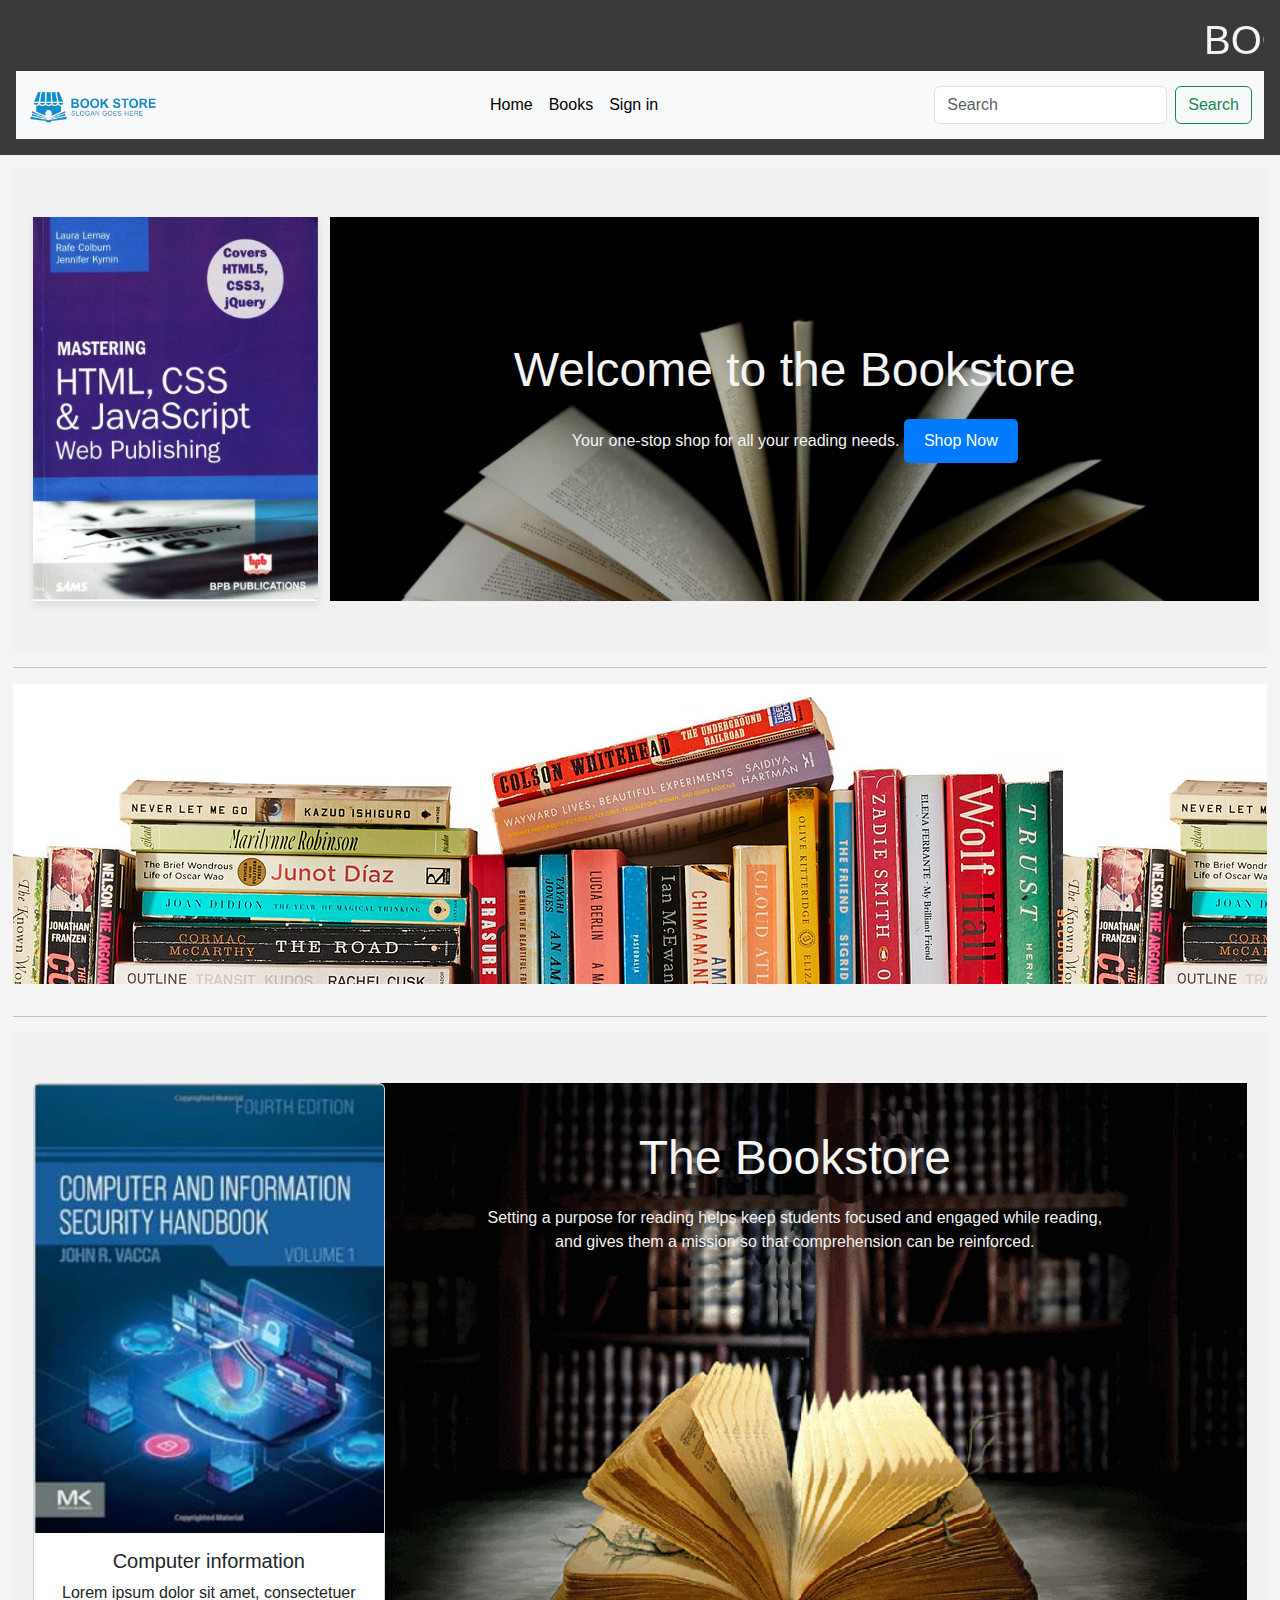
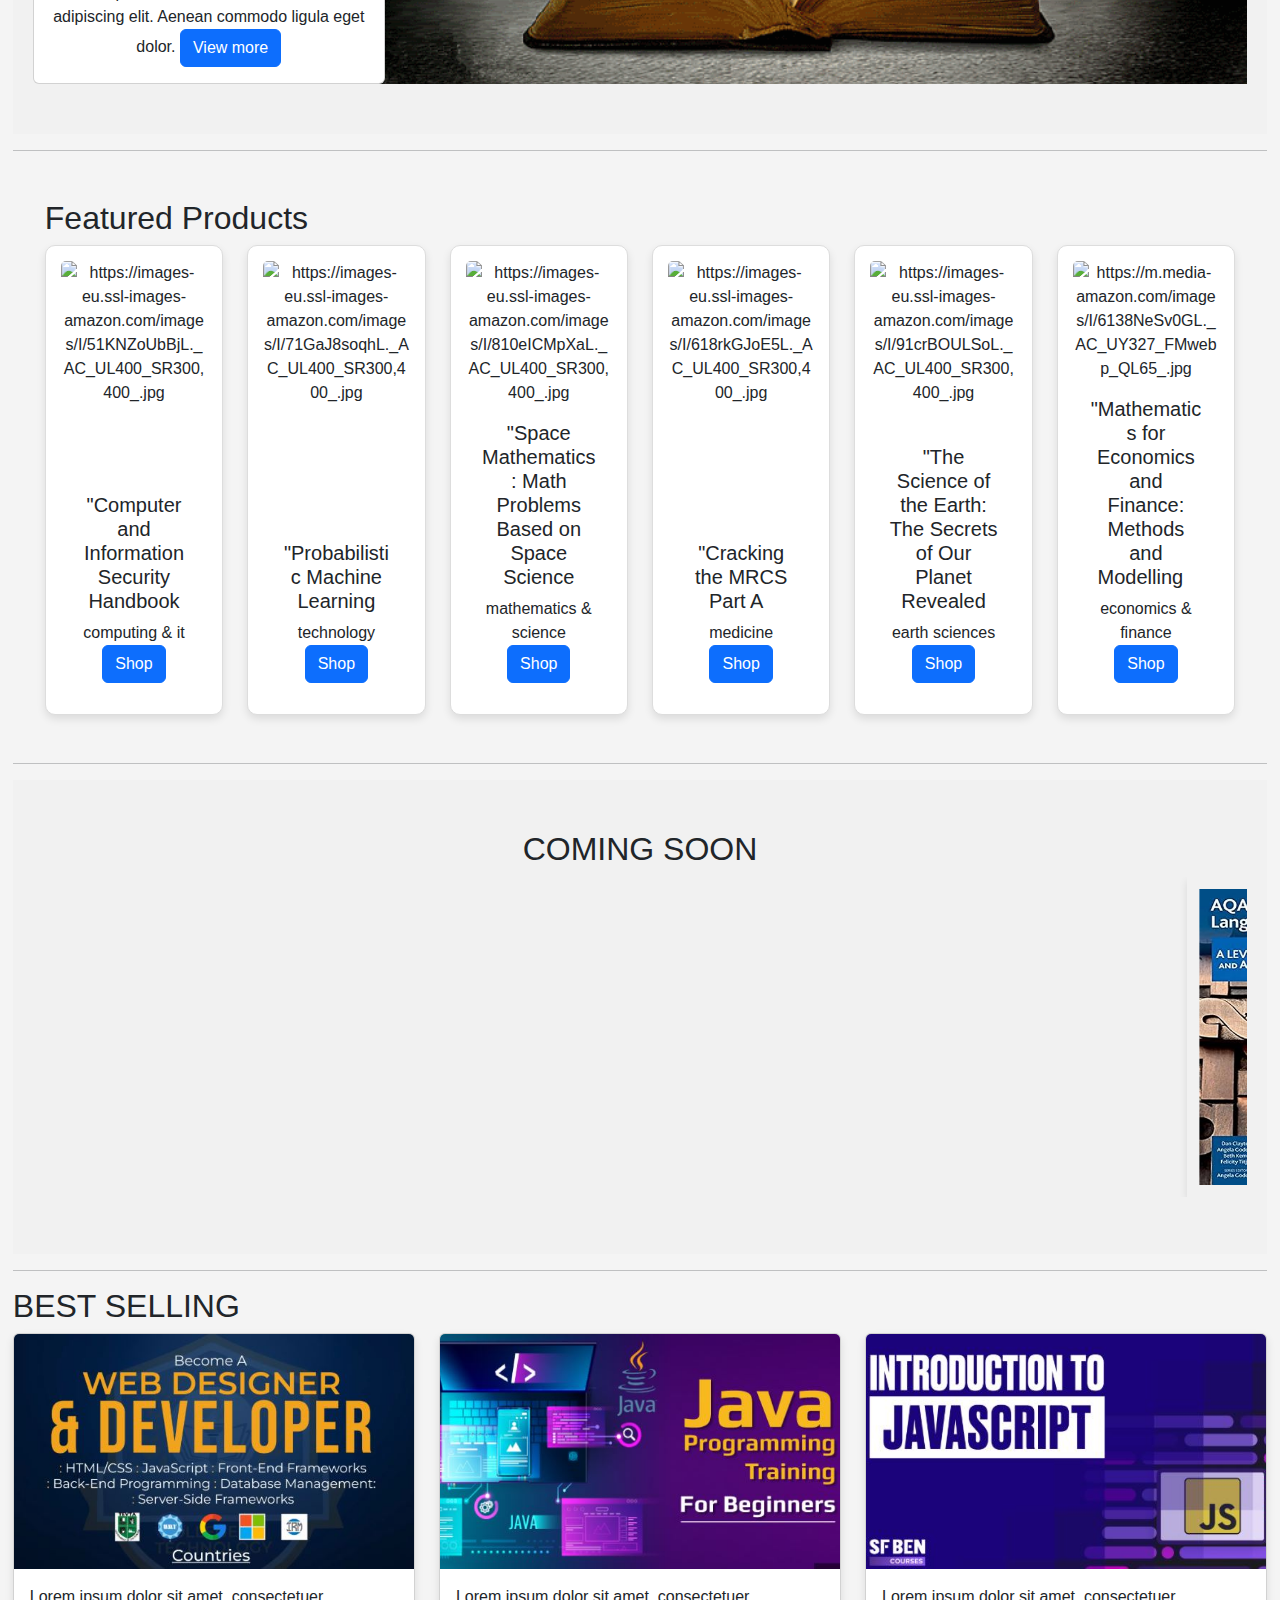
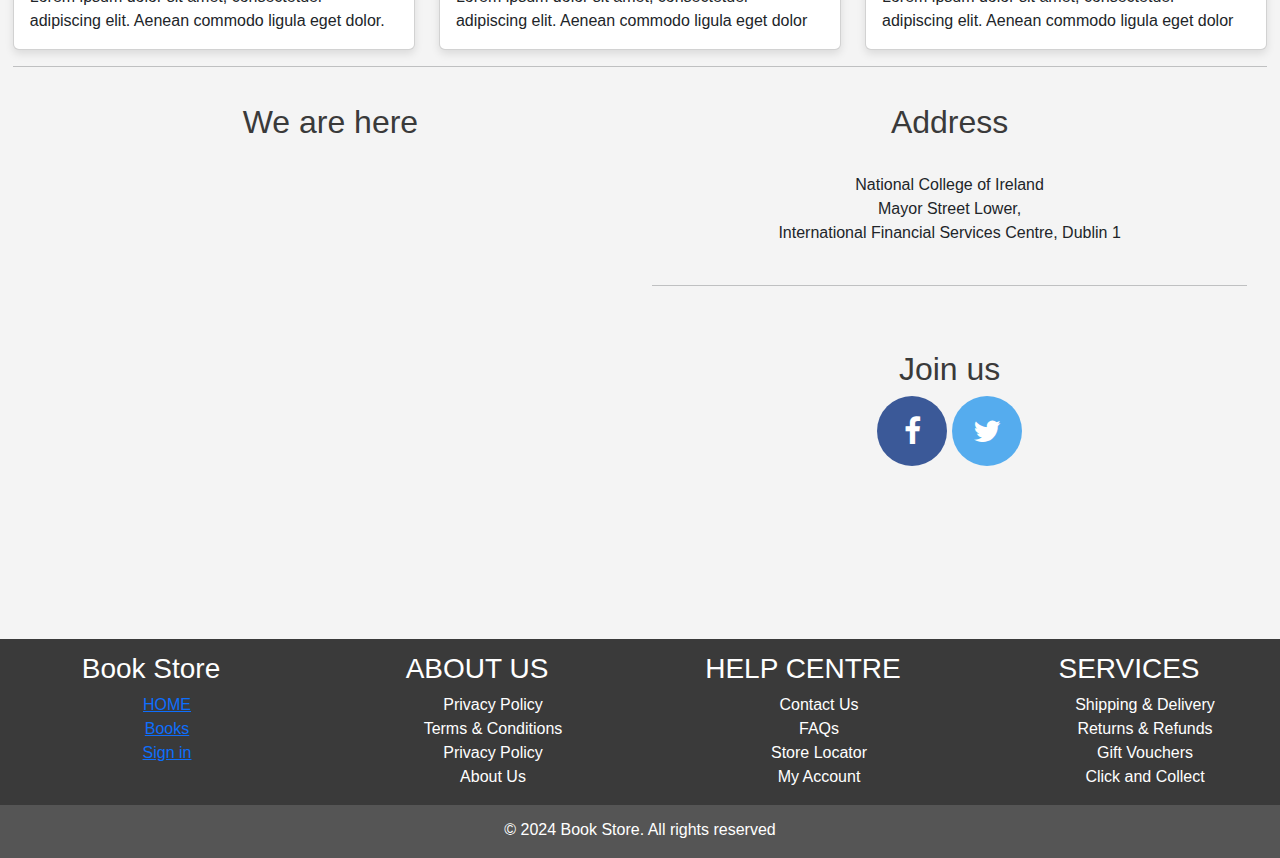
==== commit a29747f3: "added meta tag" ====
--- a/index.html
+++ b/index.html
@@ -4,6 +4,7 @@
 
 <head>
     <title>Book Store - Home</title>
+    <meta name="viewport" content="width=device-width, initial-scale=1.0">
     <link href="https://cdn.jsdelivr.net/npm/bootstrap@5.3.3/dist/css/bootstrap.min.css" rel="stylesheet">
     <link rel="stylesheet" href="https://cdnjs.cloudflare.com/ajax/libs/font-awesome/4.7.0/css/font-awesome.min.css">
     <link rel="icon" type="image/x-icon" href="images/favicon.jpg">
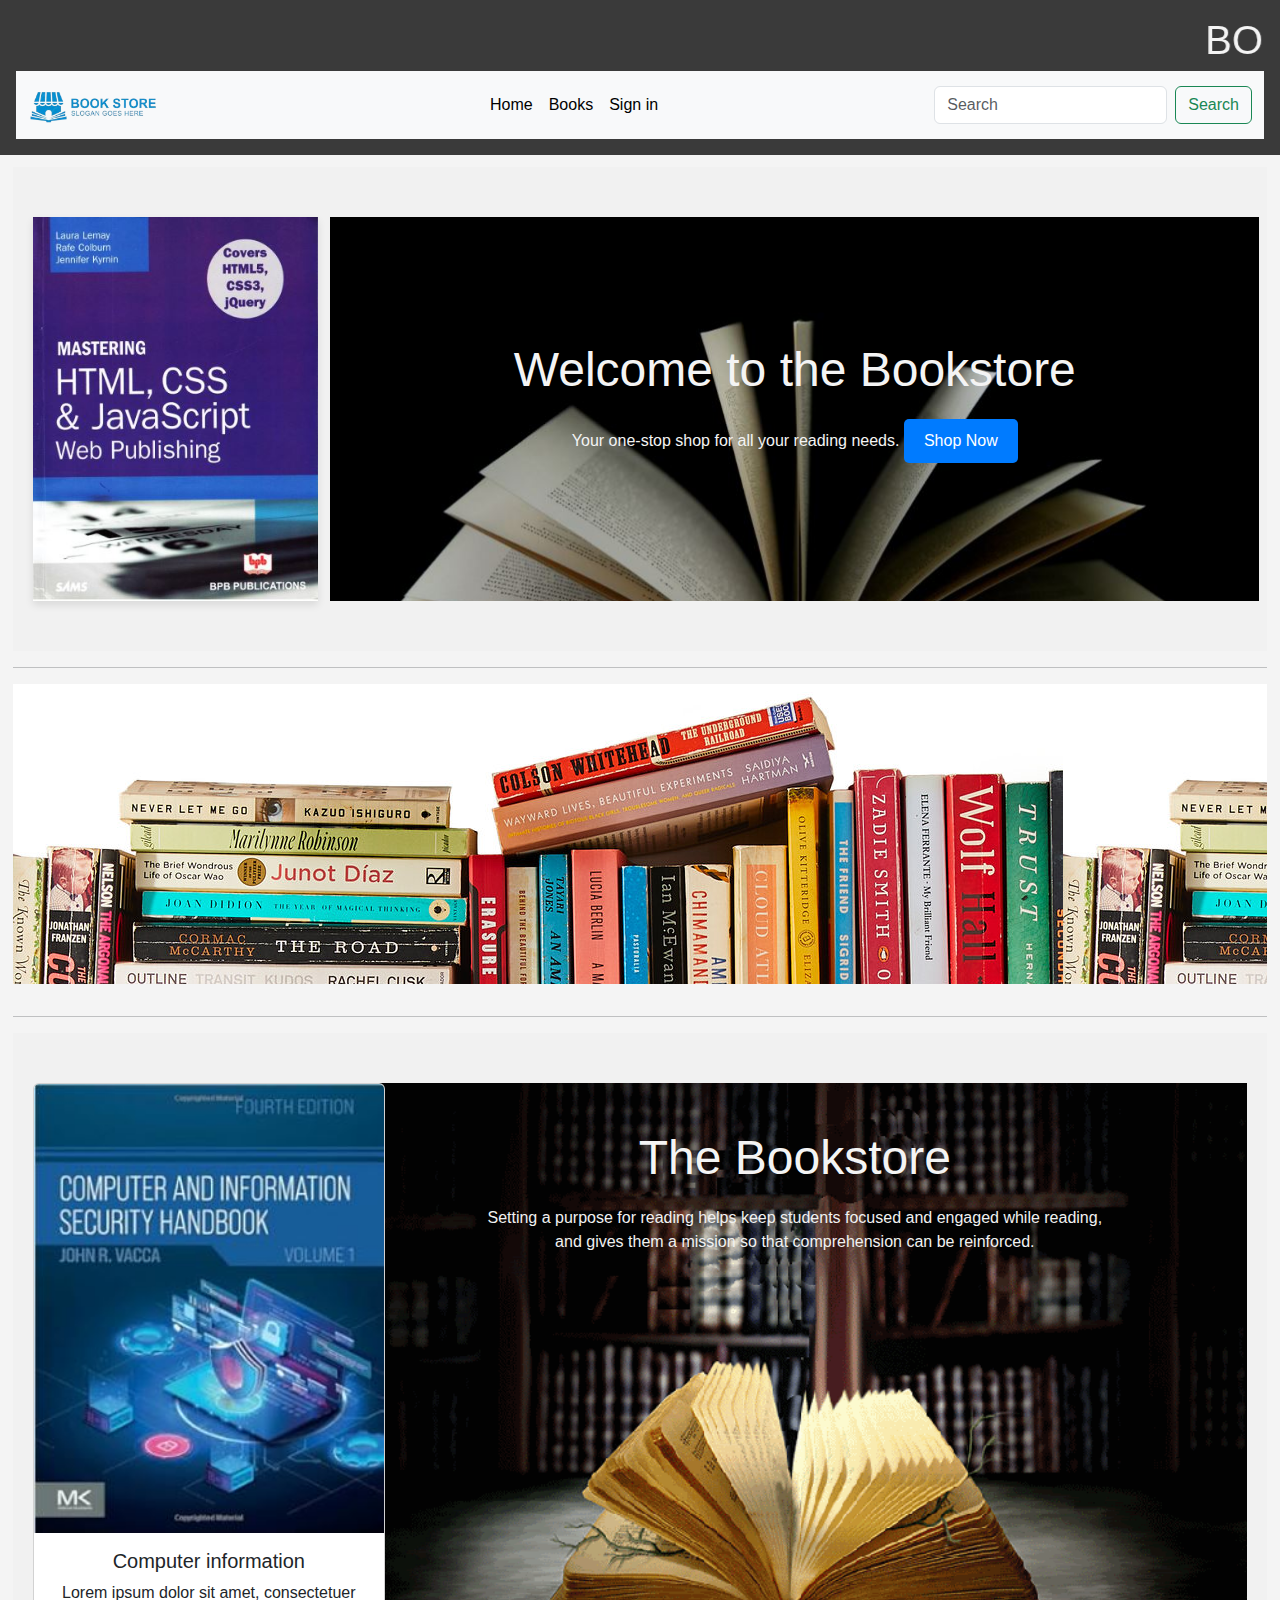
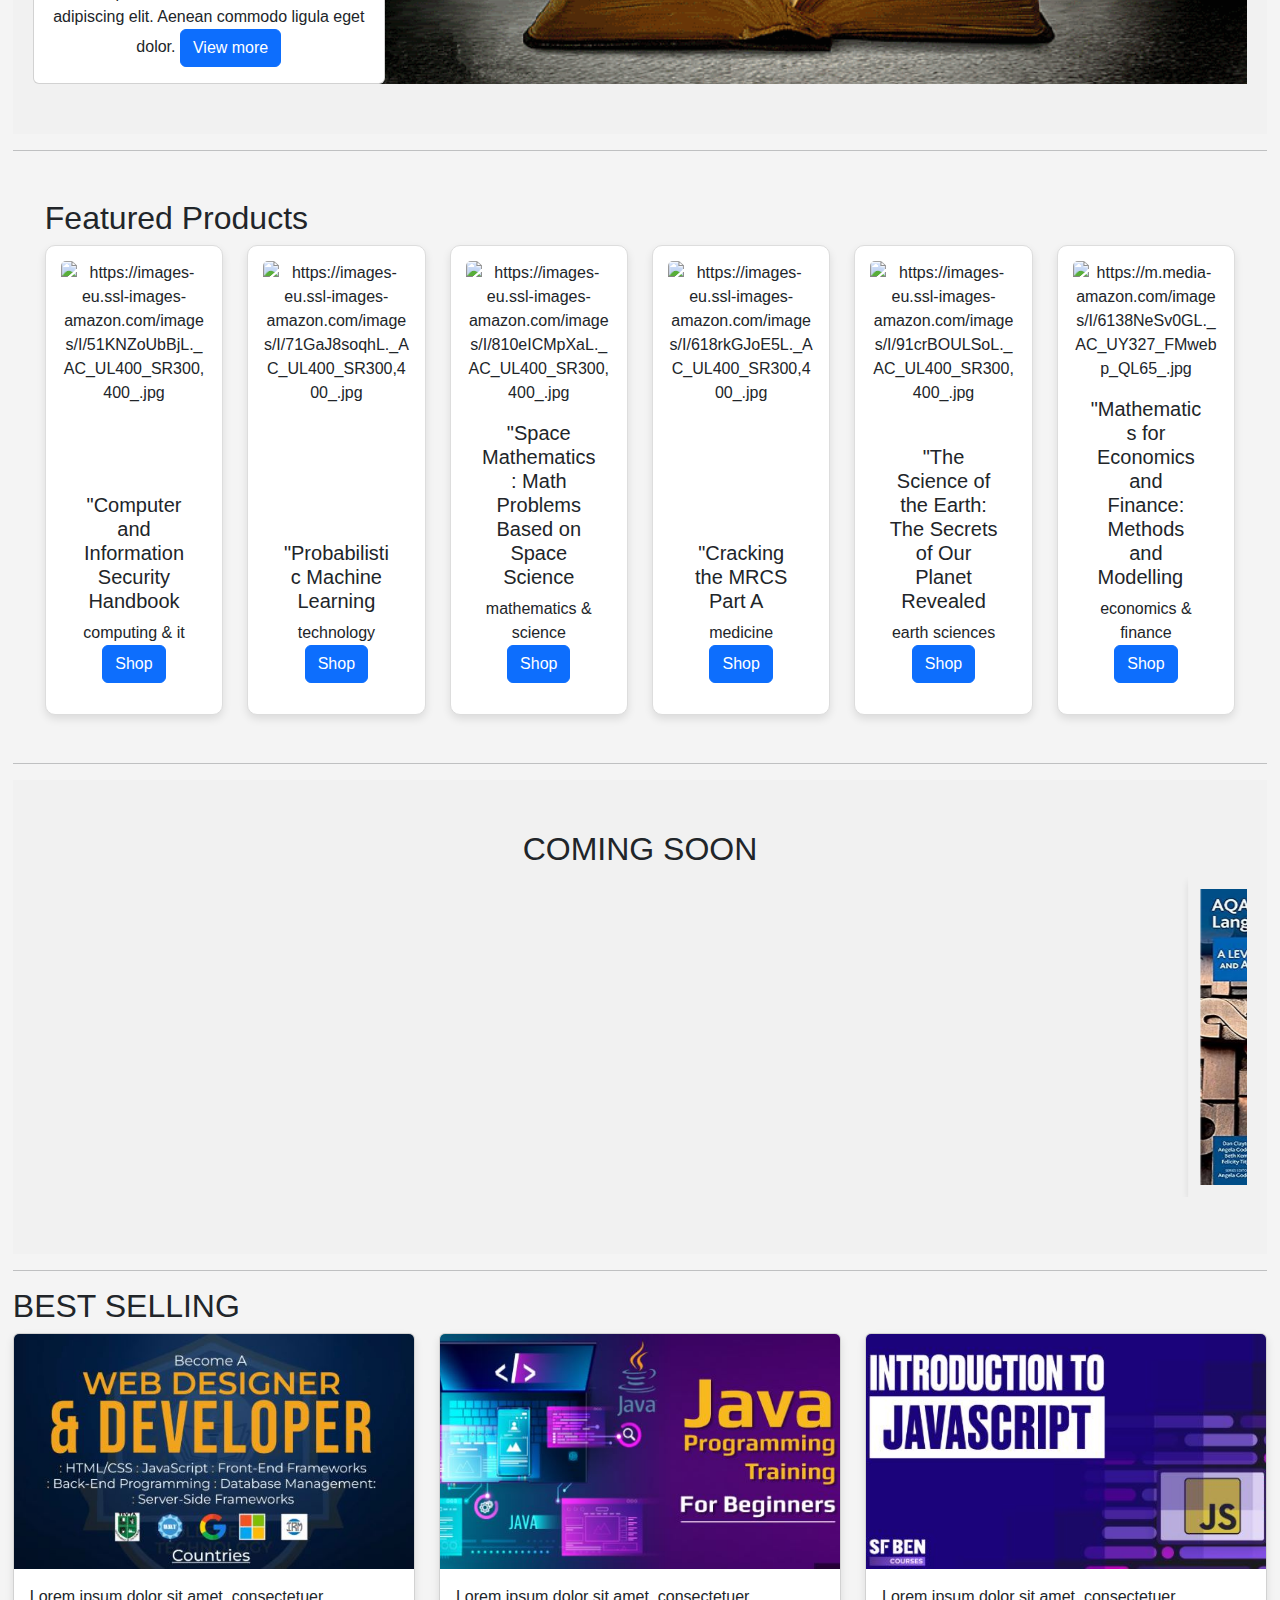
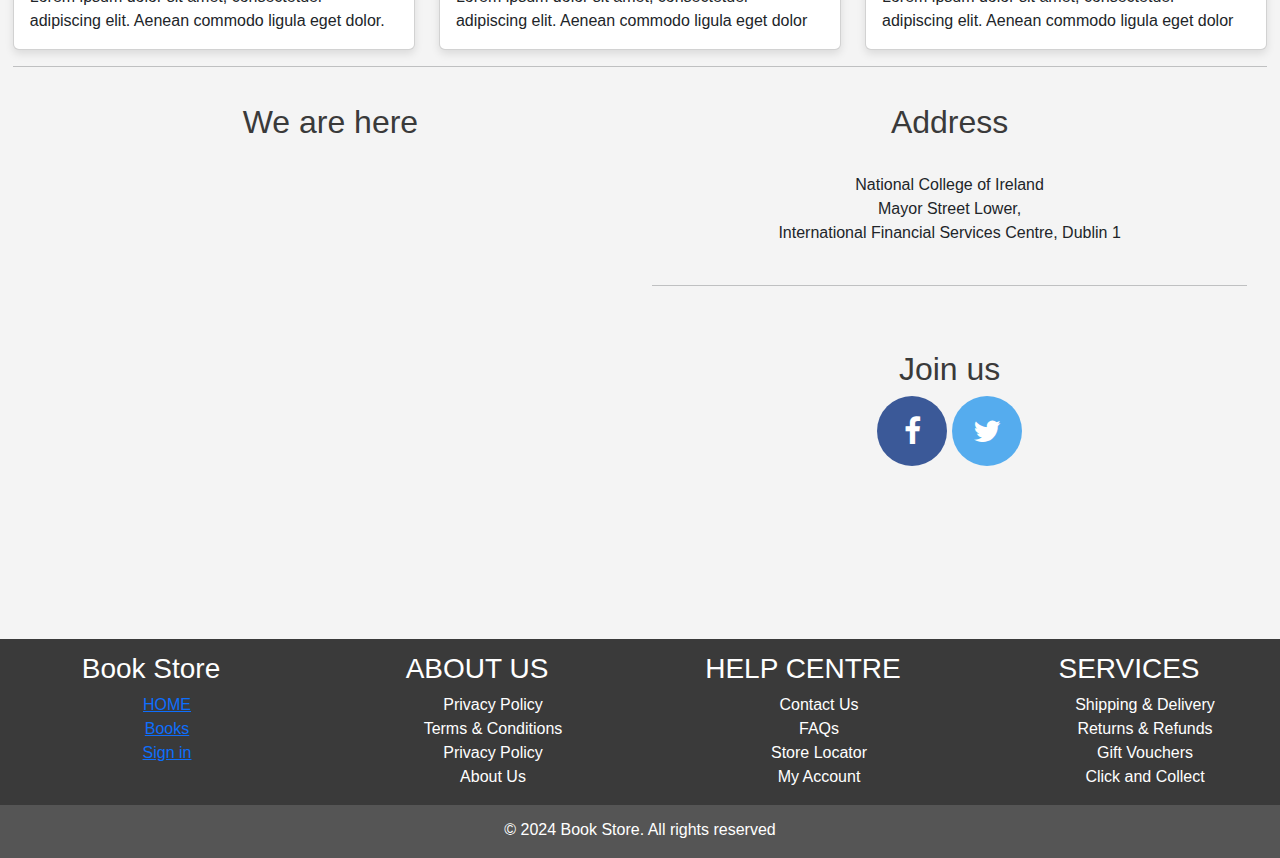
==== commit 08feea43: "minify Css and JS" ====
--- a/index.html
+++ b/index.html
@@ -8,7 +8,7 @@
     <link href="https://cdn.jsdelivr.net/npm/bootstrap@5.3.3/dist/css/bootstrap.min.css" rel="stylesheet">
     <link rel="stylesheet" href="https://cdnjs.cloudflare.com/ajax/libs/font-awesome/4.7.0/css/font-awesome.min.css">
     <link rel="icon" type="image/x-icon" href="images/favicon.jpg">
-    <link rel="stylesheet" href="styles/styles.css">
+    <link rel="stylesheet" href="styles/styles.min.css">
 </head>
 
 <body>
--- a/styles/styles.min.css
+++ b/styles/styles.min.css
@@ -0,0 +1 @@
+footer,header{background-color:#3a3a3a;width:100%;color:#fff}#slider,footer,header{width:100%}#login-form,#row-products{padding:2rem}#login-form button:hover,.all-right-reserved{background-color:#555}#book-list .card,#home img,.best-selling .card{box-shadow:0 4px 8px rgba(0,0,0,.1)}#gif,#welcome{background-size:cover}#book-list .card,.fa,.hero,.maps-address,footer{text-align:center}.cta,.fa{text-decoration:none}.cta,.fa-facebook,.fa-twitter,footer,header{color:#fff}body{font-family:Arial,sans-serif;background-color:#f4f4f4}main{padding:1%}header{padding:1rem}.maps-address{padding:20px}.maps-address h2{color:#3a3a3a}#scroll-msg h1,p{display:inline}footer{padding-top:1%;bottom:0}li{list-style-type:none}.all-right-reserved{padding-top:1%}#slider{height:300px;overflow:hidden;margin-bottom:2rem;position:relative}.navbar-brand img{width:30%;height:8%}.slides{display:flex;transition:transform .5s ease-in-out}.slides img{width:100%;height:auto}.col-md-3 .card{width:22rem}.col-md-4 .card{width:30rem}#login-form{max-width:400px;margin:2rem auto;background:#fff;border-radius:5px;box-shadow:0 2px 5px rgba(0,0,0,.1)}#login-form label{display:block;margin-bottom:.5rem}#login-form input{width:100%;padding:.5rem;margin-bottom:1rem;border:1px solid #ddd;border-radius:5px}#login-form button{width:100%;padding:.7rem;background-color:#333;color:#fff;border:none;border-radius:5px;cursor:pointer}#book-list .card{height:100%;object-fit:cover;width:100%;padding:15px;border:1px solid #ddd;border-radius:10px;overflow:hidden;transition:transform .3s}.best-selling .card{height:100%;object-fit:cover;width:100%}#coming-soon img{height:20rem;width:18rem;padding:1%;box-shadow:0 4px 8px rgba(7,7,7,.1)}.hero{padding:50px 20px;background-color:#f1f1f1}.hero h1{font-size:48px;margin-bottom:20px}#welcome{padding-top:10%;background-image:url("../images/cover.JPG")}#welcome p,h1{color:#f4f4f4}#gif{padding-top:5%;background-color:#c9c7c7;background-image:url("../images/book-gif.gif");height:100%;width:100%;background-repeat:no-repeat;color:#f1f1f1}.card-img-top img{height:5px;width:40px}.cta{display:inline-block;padding:10px 20px;background-color:#007bff;border-radius:5px}.card img{height:100%;object-fit:cover;width:100%}.fa{padding:20px;font-size:30px;width:70px;height:70px;border-radius:50%}.fa:hover{opacity:.7}.fa-facebook{background:#3b5998}.fa-twitter{background:#55acee}